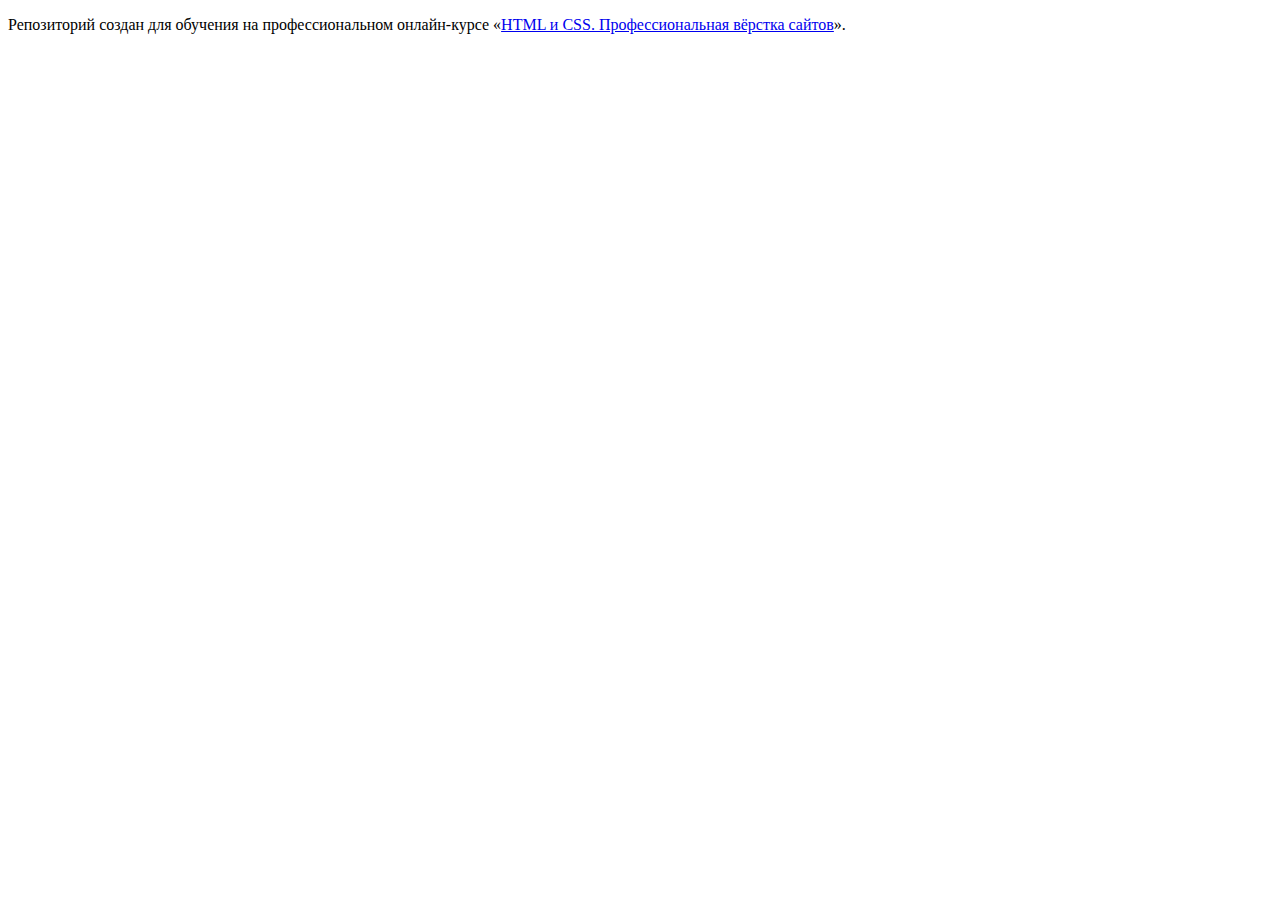
==== index.html @ fdcfd8f3 ":hatching_chick:" ====
<!DOCTYPE html>
<html lang="ru">
  <head>
    <meta charset="utf-8">
    <title>HTML Academy: Седона</title>
  </head>
  <body>

    <p>Репозиторий создан для обучения на профессиональном онлайн‑курсе «<a href="https://htmlacademy.ru/intensive/htmlcss">HTML и CSS. Профессиональная вёрстка сайтов</a>».</p>

  </body>
</html>
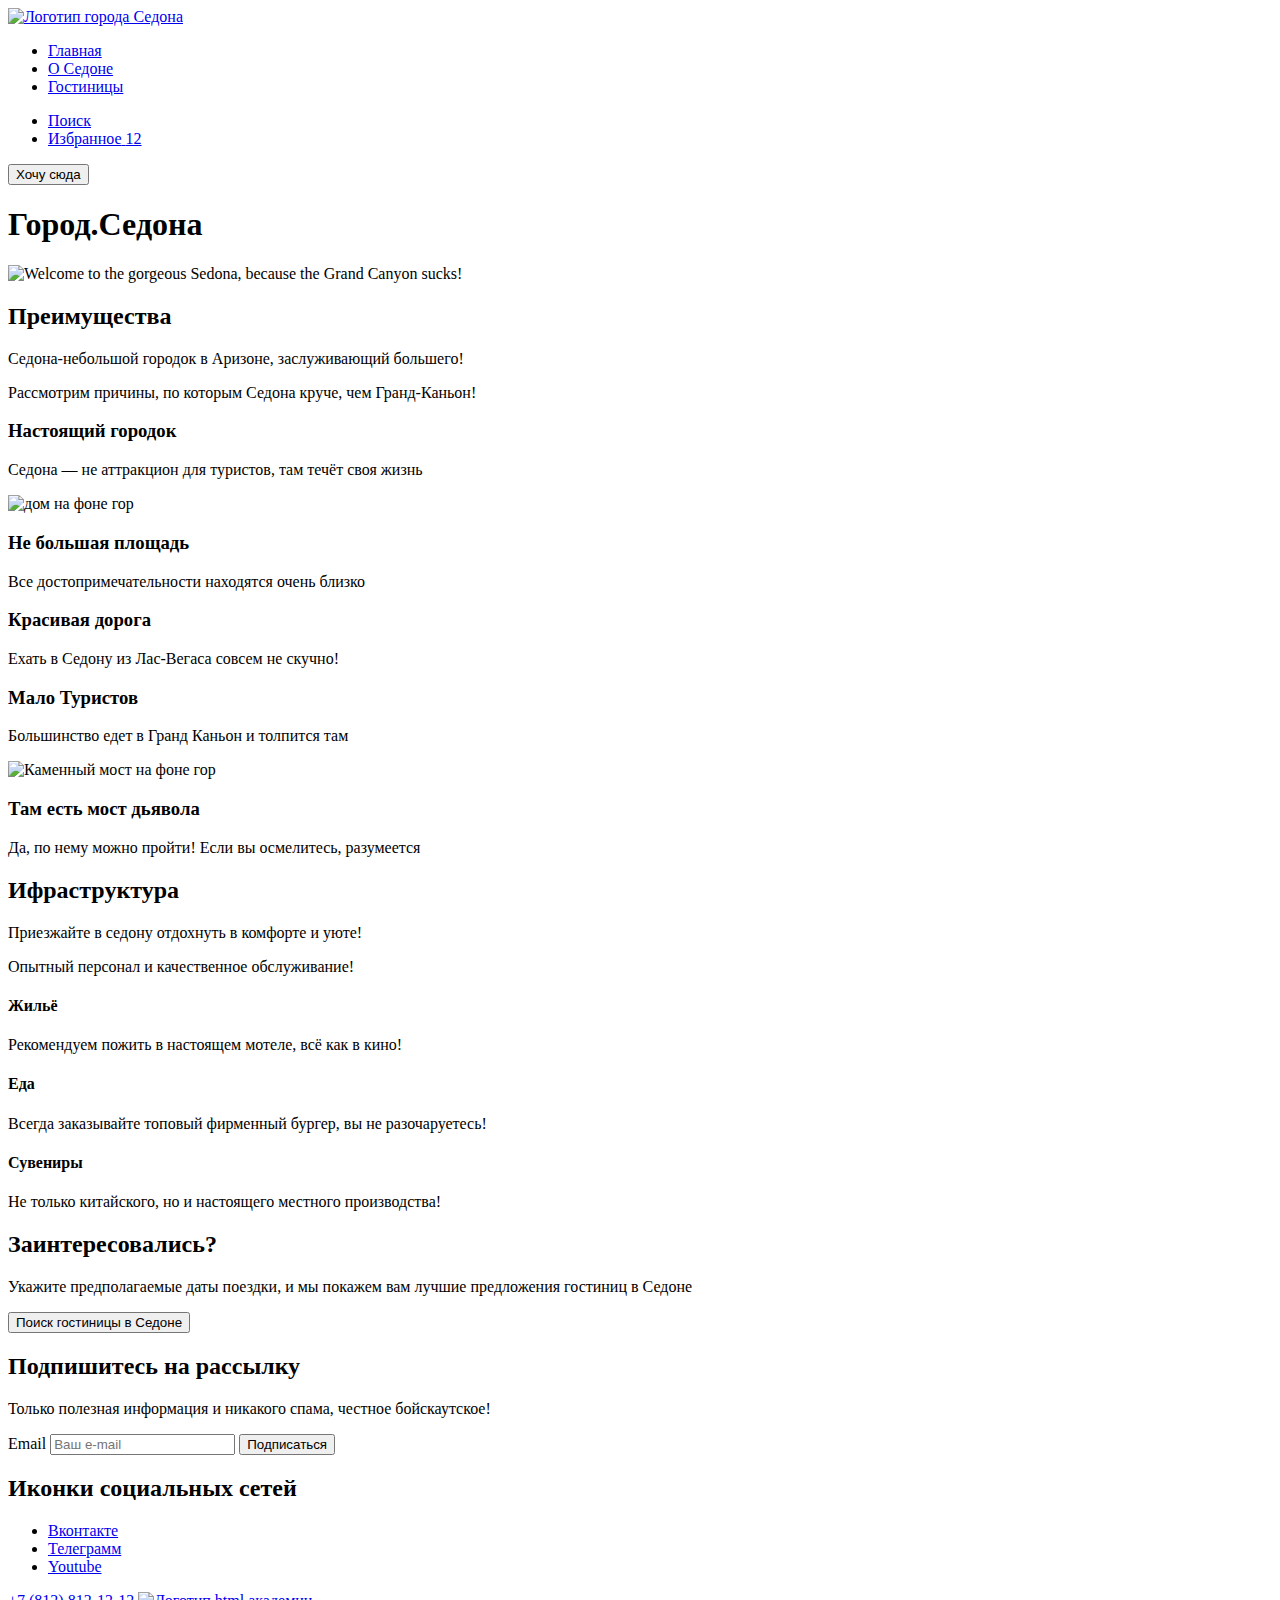
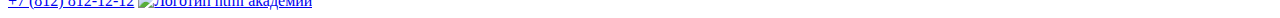
==== commit e76d5fe8: "Исправляет ошибки" ====
--- a/index.html
+++ b/index.html
@@ -1,12 +1,133 @@
 <!DOCTYPE html>
 <html lang="ru">
+
   <head>
     <meta charset="utf-8">
-    <title>HTML Academy: Седона</title>
+    <meta name="viewport" content="width=device-width, initial-scale=1.0">
+    <title>Седона. Городок в Аризоне</title>
   </head>
+
   <body>
-
-    <p>Репозиторий создан для обучения на профессиональном онлайн‑курсе «<a href="https://htmlacademy.ru/intensive/htmlcss">HTML и CSS. Профессиональная вёрстка сайтов</a>».</p>
-
+    <header class="page-header" data-test="header">
+      <nav class="navigation"></nav>
+      <a class="navigation-logo" href="#">
+        <img class="page-header-logo" src="images/logo.svg" width="140" height="70" alt="Логотип города Седона">
+      </a>
+      <ul class="navigation-list">
+        <li class="navigation-item">
+          <a class="navigation-link" href="#">Главная</a>
+        </li>
+        <li class="navigation-item">
+          <a class="navigation-link" href="#">О Седоне</a>
+        </li>
+        <li class="navigation-item">
+          <a class="navigation-link" href="catalog.html">Гостиницы</a>
+        </li>
+      </ul>
+      <ul class="navigation-list">
+        <li class="navigation-item">
+          <a class="navigation-link" href="#">
+            <span class="visually-hidden">Поиск</span></a>
+        </li>
+        <li class="navigation-item">
+          <a class="navigation-link" href="#">
+            <span class="visually-hidden">Избранное</span>
+            <span class="likes-number">12</span>
+          </a>
+        </li>
+      </ul>
+      </nav>
+      <button type="button" class="header-button" href="#">Хочу сюда</button>
+    </header>
+    <main class="main-index" data-test="main">
+      <section class="hero" data-test="hero">
+        <h1 class="visually-hidden">Город.Седона</h1>
+        <img class="main-img" src="images/welcome.svg" width="458" height="352"  alt="Welcome to the gorgeous Sedona, because the Grand Canyon sucks!">
+      </section>
+      <section class="advantages" data-test="advantages">
+        <h2 class="visually-hidden">Преимущества</h2>
+        <p>Седона-небольшой городок в Аризоне, заслуживающий большего!</p>
+        <p>Рассмотрим причины, по которым Седона круче, чем Гранд-Каньон!</p>
+        <article class="advantages-item advantages-item-wide">
+          <h3 class="advantages-title">Настоящий городок</h3>
+          <p class="advantages-description">Седона — не аттракцион для туристов, там течёт своя жизнь</p>
+          <img class="building picture" src="images/mountain-house.jpg" width="800" height="365" alt="дом на фоне гор">
+        </article>
+        <article class="advantages-item">
+          <h3 class="advantages-title">Не большая площадь</h3>
+          <p class="advantages-description">Все достопримечательности находятся очень близко</p>
+        </article>
+        <article class="advantages-item">
+          <h3 class="advantages-title">Красивая дорога</h3>
+          <p class="advantages-description">Ехать в Седону из Лас-Вегаса совсем не скучно!</p>
+        </article>
+        <article class="advantages-item">
+          <h3 class="advantages-title">Мало Туристов</h3>
+          <p class="advantages-description">Большинство едет в Гранд Каньон и толпится там</p>
+        </article>
+        <article class="advantages-item advantages-item-wide">
+          <img class="advantages-img" src="images/devil-bridge.jpg" width="800" height="385" alt="Каменный мост на фоне гор">
+          <h3 class="advantages-title">Там есть мост дьявола</h3>
+          <p class="advantages-description">Да, по нему можно пройти! Если вы осмелитесь, разумеется</p>
+        </article>
+      </section>
+      <section class="service">
+        <h2 class="visually-hidden">Ифраструктура</h2>
+        <p class="service-lead">Приезжайте в седону отдохнуть в комфорте и уюте!</p>
+        <p>Опытный персонал и качественное обслуживание!</p>
+        <article class="service-item">
+          <h4 class="service-title">Жильё</h4>
+          <p class="service-description">Рекомендуем пожить в настоящем мотеле, всё как в кино!</p>
+        </article>
+        <article class="service-item">
+          <h4 class="service-title">Еда</h4>
+          <p class="service-description">Всегда заказывайте топовый фирменный бургер, вы не разочаруетесь!</p>
+        </article>
+        <article class="service-item">
+          <h4 class="service-title">Сувениры</h4>
+          <p class="service-description">Не только китайского, но и настоящего местного производства!</p>
+        </article>
+      </section>
+      <section class="search" data-test="search">
+        <h2 class="search-title">Заинтересовались?</h2>
+        <p class="search-description">Укажите предполагаемые даты поездки, и мы покажем вам лучшие предложения гостиниц
+          в Седоне</p>
+        <button class="search-button" href="#">Поиск гостиницы в Седоне</button>
+      </section>
+      <section class="subscription" data-test="subscription">
+        <h2 class="subscription-title">Подпишитесь на рассылку</h2>
+        <p class="subscription-description">Только полезная информация и никакого спама, честное бойскаутское!</p>
+        <form class="newsletter-form" action="https://echo.htmlacademy.ru/" method="post">
+          <label class="visually-hidden" for="newsletter-email">Email</label>
+          <input class="field" placeholder="Ваш e-mail" type="email" name="newsletter-email" id="newsletter-email"
+            required>
+          <button class="button newsletter-button" type="submit">Подписаться</button>
+        </form>
+      </section>
+    </main>
+    <footer class="page-footer" data-test="footer">
+        <h2 class="visually-hidden">Иконки социальных сетей</h2>
+        <ul class=" footer-social-list">
+          <li class="footer-social-item">
+            <a class="button" href="https://vk.com/htmlacademy">
+              <span class="visually-hidden">Вконтакте</span>
+            </a>
+          </li>
+          <li class="footer-social-item">
+            <a class="button" href="https://t.me/htmlacademy">
+              <span class="visually-hidden">Телеграмм</span>
+            </a>
+          </li>
+          <li class="footer-social-item">
+            <a class="button" href="https://www.youtube.com/user/htmlacademyru">
+              <span class="visually-hidden">Youtube</span>
+            </a>
+          </li>
+        </ul>
+        <a class="phone" href="tel:+78128121212">+7 (812) 812-12-12</a>
+        <a class="footer-logo-link" href=" https://htmlacademy.ru/">
+          <img class="footer-logo-htmlacademy" src="images/html-academy-logo.svg" width="115" height="33" alt="Логотип html академии">
+        </a>
+    </footer>
   </body>
 </html>
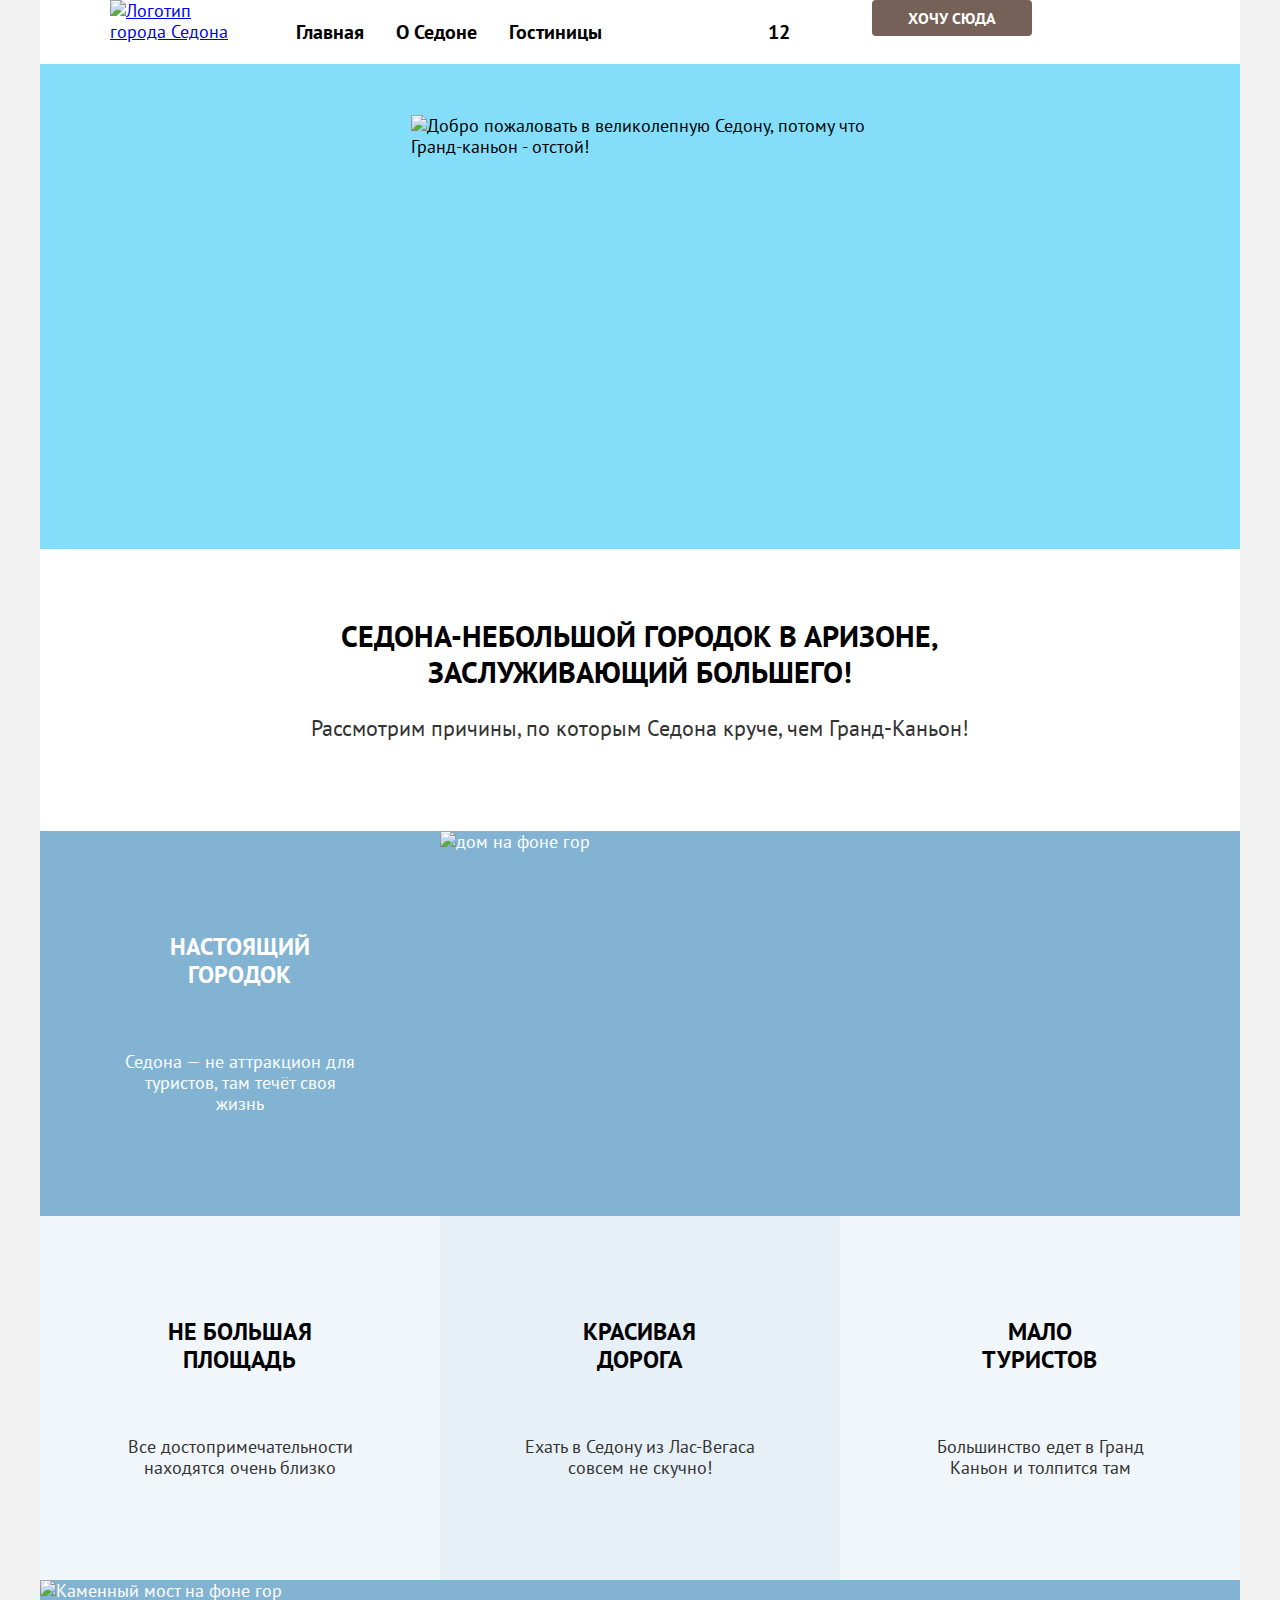
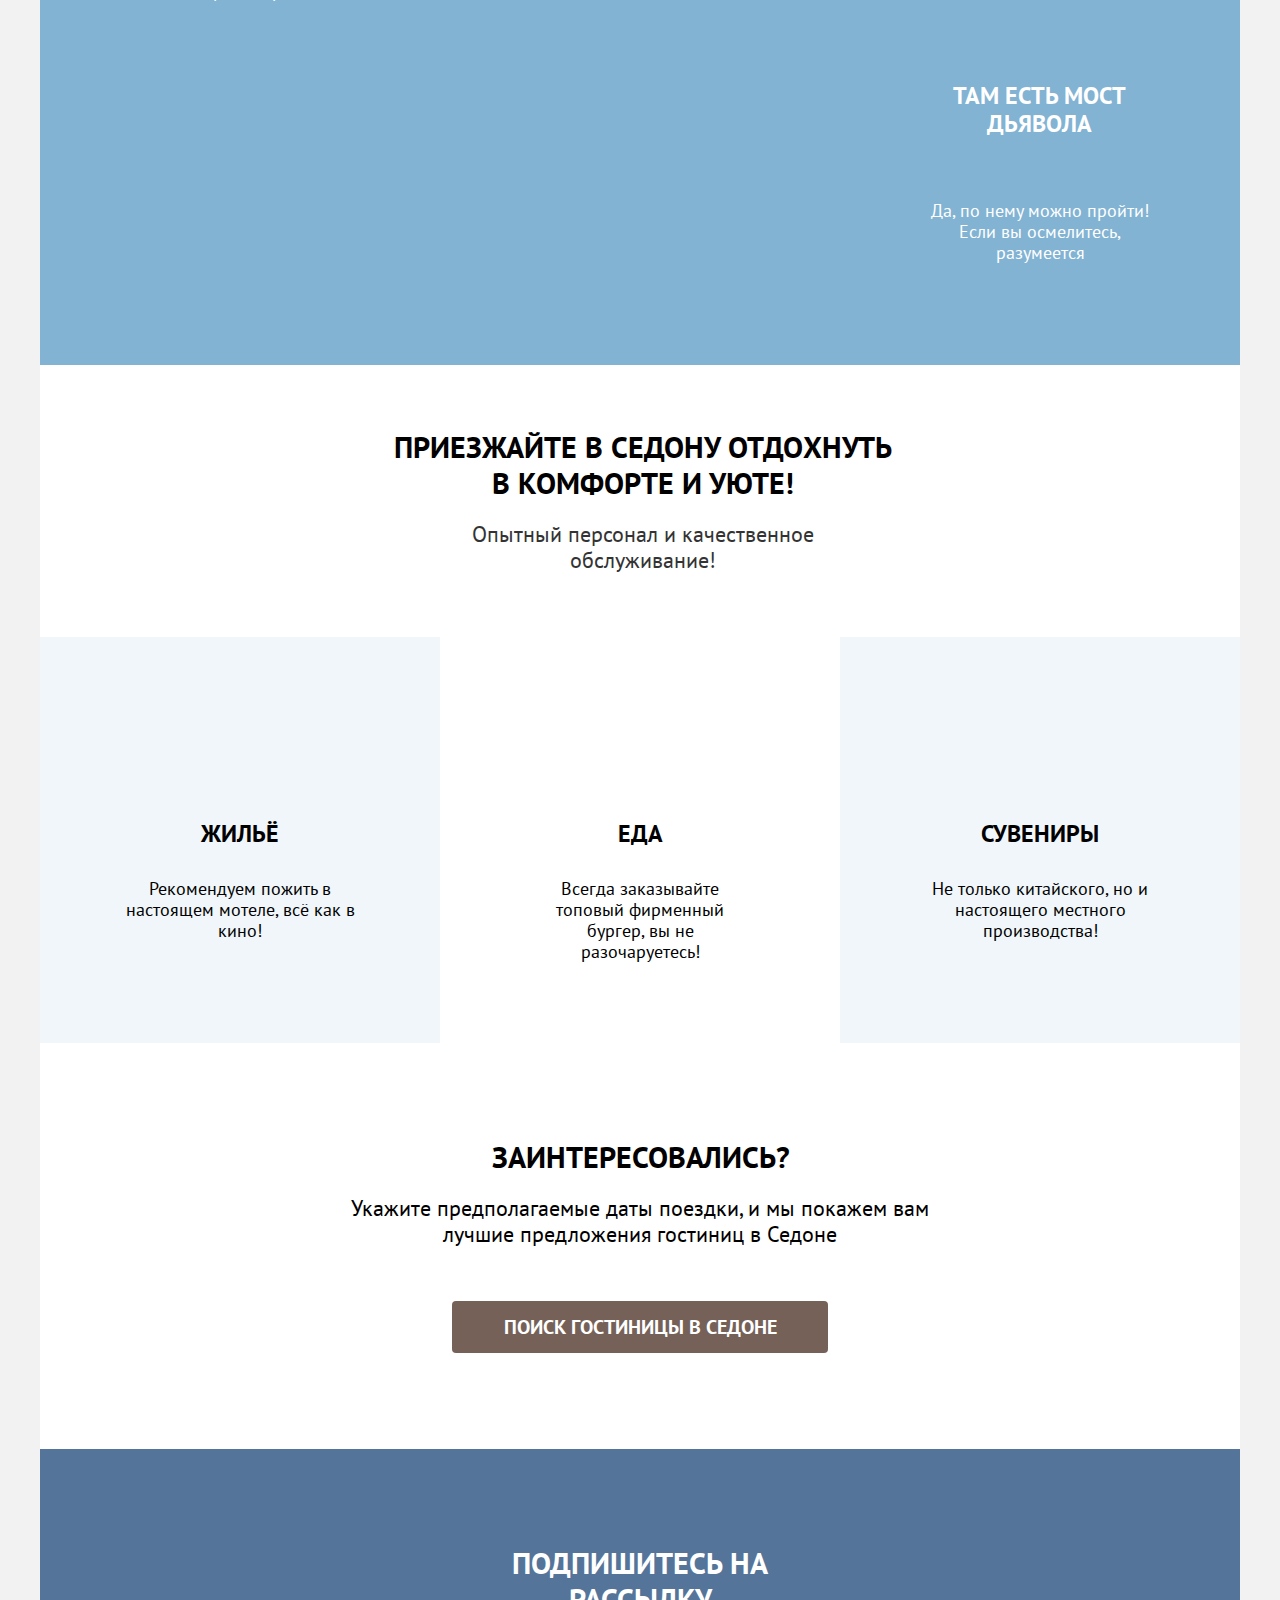
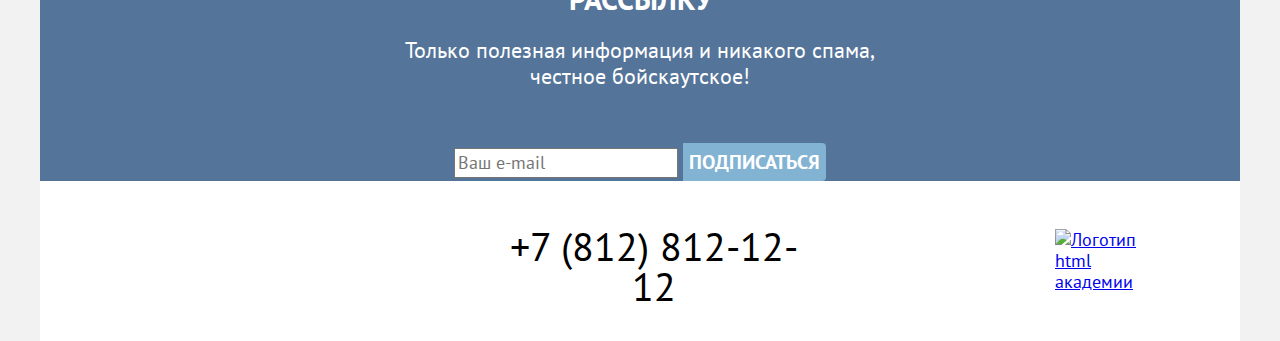
==== commit 4cddc789: "Добавляет микросетки на флексах" ====
--- a/index.html
+++ b/index.html
@@ -5,129 +5,145 @@
     <meta charset="utf-8">
     <meta name="viewport" content="width=device-width, initial-scale=1.0">
     <title>Седона. Городок в Аризоне</title>
+    <link rel="stylesheet" href="styles/styles.css">
   </head>
 
   <body>
     <header class="page-header" data-test="header">
-      <nav class="navigation"></nav>
-      <a class="navigation-logo" href="#">
-        <img class="page-header-logo" src="images/logo.svg" width="140" height="70" alt="Логотип города Седона">
-      </a>
-      <ul class="navigation-list">
-        <li class="navigation-item">
-          <a class="navigation-link" href="#">Главная</a>
-        </li>
-        <li class="navigation-item">
-          <a class="navigation-link" href="#">О Седоне</a>
-        </li>
-        <li class="navigation-item">
-          <a class="navigation-link" href="catalog.html">Гостиницы</a>
-        </li>
-      </ul>
-      <ul class="navigation-list">
-        <li class="navigation-item">
-          <a class="navigation-link" href="#">
-            <span class="visually-hidden">Поиск</span></a>
-        </li>
-        <li class="navigation-item">
-          <a class="navigation-link" href="#">
-            <span class="visually-hidden">Избранное</span>
-            <span class="likes-number">12</span>
-          </a>
-        </li>
-      </ul>
+      <nav class="navigation">
+        <a class="navigation-logo" href="#">
+          <img class="page-header-logo" src="images/logo.svg" width="140" height="70" alt="Логотип города Седона">
+        </a>
+        <ul class="navigation-list">
+          <li class="navigation-item">
+            <a class="navigation-link" href="#">Главная</a>
+          </li>
+          <li class="navigation-item">
+            <a class="navigation-link" href="#">О Седоне</a>
+          </li>
+          <li class="navigation-item">
+            <a class="navigation-link" href="catalog.html">Гостиницы</a>
+          </li>
+        </ul>
+        <ul class="navigation-list navigation-user">
+          <li class="navigation-item">
+            <a class="navigation-link" href="#">
+              <span class="visually-hidden">Поиск</span>
+            </a>
+          </li>
+          <li class="navigation-item">
+            <a class="navigation-link" href="#">
+              <span class="visually-hidden">Избранное</span>
+              <span class="likes-number">12</span>
+            </a>
+          </li>
+        </ul>
       </nav>
-      <button type="button" class="header-button" href="#">Хочу сюда</button>
+      <button type="button" class="button header-button">Хочу сюда</button>
     </header>
-    <main class="main-index" data-test="main">
+    <main class="main-index main-container" data-test="main">
       <section class="hero" data-test="hero">
-        <h1 class="visually-hidden">Город.Седона</h1>
-        <img class="main-img" src="images/welcome.svg" width="458" height="352"  alt="Welcome to the gorgeous Sedona, because the Grand Canyon sucks!">
+        <h1 class="visually-hidden">Город Седона</h1>
+        <img class="main-img" src="images/welcome.svg" width="458" height="352"
+          alt="Добро пожаловать в великолепную Седону, потому что Гранд-каньон - отстой!">
       </section>
       <section class="advantages" data-test="advantages">
         <h2 class="visually-hidden">Преимущества</h2>
-        <p>Седона-небольшой городок в Аризоне, заслуживающий большего!</p>
-        <p>Рассмотрим причины, по которым Седона круче, чем Гранд-Каньон!</p>
-        <article class="advantages-item advantages-item-wide">
-          <h3 class="advantages-title">Настоящий городок</h3>
-          <p class="advantages-description">Седона — не аттракцион для туристов, там течёт своя жизнь</p>
+        <p class="advantages-lead">Седона-небольшой городок в Аризоне, заслуживающий большего!</p>
+        <p class="advantages-lead-text">Рассмотрим причины, по которым Седона круче, чем Гранд-Каньон!</p>
+
+        <article class="advantages-item-wide">
+          <div class="advantages-item-wrapper">
+            <h3 class="advantages-title">Настоящий городок</h3>
+            <p class="advantages-description">Седона — не аттракцион для туристов, там течёт своя жизнь</p>
+          </div>
           <img class="building picture" src="images/mountain-house.jpg" width="800" height="365" alt="дом на фоне гор">
         </article>
-        <article class="advantages-item">
-          <h3 class="advantages-title">Не большая площадь</h3>
-          <p class="advantages-description">Все достопримечательности находятся очень близко</p>
-        </article>
-        <article class="advantages-item">
-          <h3 class="advantages-title">Красивая дорога</h3>
-          <p class="advantages-description">Ехать в Седону из Лас-Вегаса совсем не скучно!</p>
-        </article>
-        <article class="advantages-item">
-          <h3 class="advantages-title">Мало Туристов</h3>
-          <p class="advantages-description">Большинство едет в Гранд Каньон и толпится там</p>
-        </article>
-        <article class="advantages-item advantages-item-wide">
-          <img class="advantages-img" src="images/devil-bridge.jpg" width="800" height="385" alt="Каменный мост на фоне гор">
-          <h3 class="advantages-title">Там есть мост дьявола</h3>
-          <p class="advantages-description">Да, по нему можно пройти! Если вы осмелитесь, разумеется</p>
-        </article>
+        <div class="advantages-wrapper">
+          <article class="advantages-item">
+            <h3 class="advantages-title">Не большая площадь</h3>
+            <p class="advantages-description">Все достопримечательности находятся очень близко</p>
+          </article>
+          <article class="advantages-item darker">
+            <h3 class="advantages-title ">Красивая дорога</h3>
+            <p class="advantages-description">Ехать в Седону из Лас-Вегаса совсем не скучно!</p>
+          </article>
+          <article class="advantages-item">
+            <h3 class="advantages-title">Мало Туристов</h3>
+            <p class="advantages-description">Большинство едет в Гранд Каньон и толпится там</p>
+          </article>
+          <article class="advantages-item-wide">
+            <img class="advantages-img" src="images/devil-bridge.jpg" width="800" height="385"
+              alt="Каменный мост на фоне гор">
+            <div class="advantages-item-wrapper">
+              <h3 class="advantages-title">Там есть мост дьявола</h3>
+              <p class="advantages-description">Да, по нему можно пройти! Если вы осмелитесь, разумеется</p>
+            </div>
+          </article>
+        </div>
       </section>
+
       <section class="service">
         <h2 class="visually-hidden">Ифраструктура</h2>
         <p class="service-lead">Приезжайте в седону отдохнуть в комфорте и уюте!</p>
-        <p>Опытный персонал и качественное обслуживание!</p>
-        <article class="service-item">
-          <h4 class="service-title">Жильё</h4>
-          <p class="service-description">Рекомендуем пожить в настоящем мотеле, всё как в кино!</p>
-        </article>
-        <article class="service-item">
-          <h4 class="service-title">Еда</h4>
-          <p class="service-description">Всегда заказывайте топовый фирменный бургер, вы не разочаруетесь!</p>
-        </article>
-        <article class="service-item">
-          <h4 class="service-title">Сувениры</h4>
-          <p class="service-description">Не только китайского, но и настоящего местного производства!</p>
-        </article>
+        <p class="service-lead-text">Опытный персонал и качественное обслуживание!</p>
+        <div class="service-wrapper">
+          <article class="service-item">
+            <h4 class="service-title">Жильё</h4>
+            <p class="service-description">Рекомендуем пожить в настоящем мотеле, всё как в кино!</p>
+          </article>
+          <article class="service-item light">
+            <h4 class="service-title">Еда</h4>
+            <p class="service-description">Всегда заказывайте топовый фирменный бургер, вы не разочаруетесь!</p>
+          </article>
+          <article class="service-item">
+            <h4 class="service-title">Сувениры</h4>
+            <p class="service-description">Не только китайского, но и настоящего местного производства!</p>
+          </article>
+        </div>
       </section>
       <section class="search" data-test="search">
         <h2 class="search-title">Заинтересовались?</h2>
         <p class="search-description">Укажите предполагаемые даты поездки, и мы покажем вам лучшие предложения гостиниц
           в Седоне</p>
-        <button class="search-button" href="#">Поиск гостиницы в Седоне</button>
+        <button type="button" class="button search-button">Поиск гостиницы в Седоне</button>
       </section>
-      <section class="subscription" data-test="subscription">
+      <section class="subscription subscription-special" data-test="subscription">
         <h2 class="subscription-title">Подпишитесь на рассылку</h2>
         <p class="subscription-description">Только полезная информация и никакого спама, честное бойскаутское!</p>
         <form class="newsletter-form" action="https://echo.htmlacademy.ru/" method="post">
           <label class="visually-hidden" for="newsletter-email">Email</label>
-          <input class="field" placeholder="Ваш e-mail" type="email" name="newsletter-email" id="newsletter-email"
-            required>
+          <input class="newsletter-form-field" placeholder="Ваш e-mail" type="email" name="newsletter-email"
+            id="newsletter-email" required>
           <button class="button newsletter-button" type="submit">Подписаться</button>
         </form>
       </section>
     </main>
     <footer class="page-footer" data-test="footer">
-        <h2 class="visually-hidden">Иконки социальных сетей</h2>
-        <ul class=" footer-social-list">
-          <li class="footer-social-item">
-            <a class="button" href="https://vk.com/htmlacademy">
-              <span class="visually-hidden">Вконтакте</span>
-            </a>
-          </li>
-          <li class="footer-social-item">
-            <a class="button" href="https://t.me/htmlacademy">
-              <span class="visually-hidden">Телеграмм</span>
-            </a>
-          </li>
-          <li class="footer-social-item">
-            <a class="button" href="https://www.youtube.com/user/htmlacademyru">
-              <span class="visually-hidden">Youtube</span>
-            </a>
-          </li>
-        </ul>
-        <a class="phone" href="tel:+78128121212">+7 (812) 812-12-12</a>
-        <a class="footer-logo-link" href=" https://htmlacademy.ru/">
-          <img class="footer-logo-htmlacademy" src="images/html-academy-logo.svg" width="115" height="33" alt="Логотип html академии">
-        </a>
+      <h2 class="visually-hidden">Иконки социальных сетей</h2>
+      <ul class=" footer-social-list">
+        <li class="footer-social-item">
+          <a class="footer-social-link" href="https://vk.com/htmlacademy">
+            <span class="visually-hidden">Вконтакте</span>
+          </a>
+        </li>
+        <li class="footer-social-item">
+          <a class="footer-social-link" href="https://t.me/htmlacademy">
+            <span class="visually-hidden">Телеграмм</span>
+          </a>
+        </li>
+        <li class="footer-social-item">
+          <a class="footer-social-link" href="https://www.youtube.com/user/htmlacademyru">
+            <span class="visually-hidden">Youtube</span>
+          </a>
+        </li>
+      </ul>
+      <a class="phone" href="tel:+78128121212">+7 (812) 812-12-12</a>
+      <a class="footer-logo-link" href=" https://htmlacademy.ru/">
+        <img class="footer-logo-htmlacademy" src="images/html-academy-logo.svg" width="115" height="33"
+          alt="Логотип html академии">
+      </a>
     </footer>
   </body>
+
 </html>
--- a/styles/styles.css
+++ b/styles/styles.css
@@ -0,0 +1,564 @@
+@font-face {
+  font-family: "PT Sans";
+  font-style: normal;
+  font-weight: 400;
+  src: url("../fonts/ptsans-400.woff2") format("woff2");
+  font-display: swap;
+}
+
+@font-face {
+  font-family: "PT Sans";
+  font-style: normal;
+  font-weight: 700;
+  src: url("../fonts/ptsans-700.woff2") format("woff2");
+  font-display: swap;
+}
+
+html {
+  height: 100%;
+  background-color: #f2f2f2;
+}
+
+body {
+  margin: 0 auto;
+  width: 1200px;
+  display: flex;
+  flex-direction: column;
+  min-height: 100%;
+  font-family: "PT Sans", sans-serif;
+  font-size: 18px;
+  font-weight: 400;
+  line-height: 21px;
+  color: #000000;
+  background-color: #ffffff;
+}
+
+.visually-hidden {
+  position: absolute;
+  width: 1px;
+  height: 1px;
+  margin: -1px;
+  padding: 0;
+  border: 0;
+  clip: rect(0 0 0 0);
+  overflow: hidden;
+}
+
+.button {
+  font-family: inherit;
+  font-weight: 700;
+  font-size: 16px;
+  line-height: 20px;
+  text-transform: uppercase;
+  text-align: center;
+  color: #ffffff;
+  border-radius: 4px;
+  border: 0;
+}
+
+.search-button {
+  margin-bottom: 96px;
+  font-size: 20px;
+  line-height: 36px;
+  background-color: #756157;
+  border-radius: 4px;
+  width: 376px;
+  height: 52px;
+}
+
+.newsletter-button {
+  font-size: 20px;
+  line-height: 36px;
+  background-color: #82b3d3;
+  border-radius: 0 4px 4px 0;
+}
+
+.button-submit {
+  background-color: #82b3d3;
+}
+
+.button-reset {
+  background-color: transparent;
+}
+
+.product-card-button-favorite {
+  background-color: #82b3d3;
+  padding: 8px 50px;
+}
+
+.page-header {
+  display: flex;
+  width: 1060px;
+  margin: 0 auto;
+}
+
+.navigation {
+  display: flex;
+}
+
+.navigation-logo {
+  width: 140px;
+  margin-right: 30px;
+}
+
+.navigation-link {
+  display: block;
+  padding: 20px 16px;
+  font-size: 20px;
+  line-height: 24px;
+  font-weight: 700;
+  color: #000000;
+  background-color: #ffffff;
+  text-align: center;
+  text-decoration: none;
+}
+
+.navigation-list {
+  display: flex;
+  flex-wrap: wrap;
+  width: 440px;
+  margin: 0;
+  padding: 0;
+  list-style-type: none;
+}
+
+.navigation-user {
+  max-width: 132px;
+  margin-left: auto;
+  margin-right: 20px;
+}
+
+.navigation-user .navigation-user-link {
+  min-width: 44px;
+  min-height: 64px;
+}
+
+.header-button {
+
+  width: 160px;
+  height: 36px;
+  padding: 8px 34px;
+  background-color: #756157;
+}
+
+.main-container {
+  flex-grow: 1;
+
+}
+
+.hero {
+  padding-top: 51px;
+  margin-bottom: 69px;
+  background-color: #84defa;
+  background-image: url("../images/hero-image.jpg");
+  background-repeat: no-repeat;
+  background-size: 100% auto, cover;
+}
+
+.main-img {
+  display: block;
+  margin: 0 auto;
+
+  padding-bottom: 82px;
+}
+
+.advantages {
+  display: flex;
+  flex-direction: column;
+}
+
+.advantages-lead {
+  width: 620px;
+  margin: 0 auto;
+  margin-bottom: 25px;
+  font-size: 30px;
+  line-height: 36px;
+  font-weight: 700;
+  text-transform: uppercase;
+  text-align: center;
+}
+
+.advantages-lead-text {
+  margin: 0 auto;
+  margin-bottom: 90px;
+  font-size: 22px;
+  line-height: 26px;
+  text-align: center;
+  color: #333333;
+}
+
+.advantages-item-wide {
+  display: flex;
+
+  color: #ffffff;
+  background-color: #82b3d3;
+}
+
+.advantages-item-wide p {
+  color: #ffffff;
+}
+
+.advantages-title {
+  width: 175px;
+  padding: 0;
+  margin: 102px 112px 62px;
+  font-weight: 700;
+  font-size: 24px;
+  line-height: 28px;
+  text-transform: uppercase;
+  text-align: center;
+}
+
+.advantages-description {
+  width: 230px;
+  padding: 0;
+  margin: 0 85px 102px;
+  text-align: center;
+  color: #333333;
+}
+
+.advantages-wrapper {
+  display: flex;
+  flex-wrap: wrap;
+}
+
+.advantages-item {
+  width: 400px;
+
+  background-color: rgba(130, 179, 211, 0.122);
+  text-align: center;
+}
+
+.darker {
+  background-color: rgba(130, 179, 211, 0.2);
+}
+
+.service-lead {
+  width: 505px;
+  padding: 0;
+  margin: 64px 350px 20px;
+  font-weight: 700;
+  font-size: 30px;
+  line-height: 36px;
+  text-transform: uppercase;
+  text-align: center;
+}
+
+.service-lead-text {
+  width: 490px;
+  padding: 0;
+  margin: 0 358px 64px;
+  font-weight: 400;
+  font-size: 22px;
+  line-height: 26px;
+  text-align: center;
+  color: #333333;
+}
+
+.service-wrapper {
+  display: flex;
+}
+
+.service-item {
+  width: 400px;
+  background-color: rgba(131, 179, 211, 0.122);
+  text-align: center;
+}
+
+.light {
+  background-color: #ffffff;
+}
+
+.service-title {
+  width: 230px;
+  padding: 0;
+  margin: 183px 85px 30px;
+  font-weight: 700;
+  font-size: 24px;
+  line-height: 28px;
+  text-transform: uppercase;
+}
+
+.service-description {
+  width: 230px;
+  padding: 0;
+  margin: 0 85px 81px;
+  font-weight: 400;
+}
+
+.search {
+  text-align: center;
+}
+
+.search-title {
+  width: 297px;
+  padding: 0;
+  margin: 96px 452px 20px;
+  font-weight: 700;
+  font-size: 30px;
+  line-height: 36px;
+  text-transform: uppercase;
+}
+
+.search-description {
+  width: 592px;
+  padding: 0;
+  margin: 0 304px 54px;
+  font-weight: 400;
+  font-size: 22px;
+  line-height: 26px;
+}
+
+.subscription {
+  color: #ffffff;
+  text-align: center;
+}
+
+.subscription-special {
+  background-color: #547499;
+  background-image: url("../images/subscribe.jpg");
+  background-repeat: no-repeat;
+  background-size: cover;
+}
+
+.subscription-title {
+  width: 404px;
+  margin: 0;
+  padding: 96px 398px 20px;
+  font-weight: 700;
+  font-size: 30px;
+  line-height: 36px;
+  text-transform: uppercase;
+}
+
+.subscription-description {
+  width: 475px;
+  padding: 0;
+  margin: 0 362px 54px;
+  font-weight: 400;
+  font-size: 22px;
+  line-height: 26px;
+}
+
+.subscription-title-catalog {
+  color: #000000;
+}
+
+.subscription-description-catalog {
+  color: #333333;
+}
+
+.newsletter-form-field {
+  font-family: inherit;
+  font-size: 18px;
+  line-height: 24px;
+  font-weight: 400;
+  color: #000000;
+}
+
+.page-footer {
+  display: flex;
+  width: 1060px;
+  margin: 0 auto;
+}
+
+.footer-social-list {
+  display: flex;
+  flex-wrap: wrap;
+  list-style-type: none;
+  margin: 0;
+  padding: 0;
+  width: 142px;
+  margin-right: 236px;
+  margin-top: 45px;
+  margin-bottom: 35px;
+}
+
+.footer-social-item {
+  width: 46px;
+  height: 40px;
+}
+
+.phone {
+  width: 331px;
+  margin-top: 45px;
+  margin-bottom: 35px;
+  font-weight: 400;
+  font-size: 40px;
+  line-height: 40px;
+  color: #000000;
+  text-transform: uppercase;
+  text-align: center;
+  text-decoration: none;
+}
+
+.footer-logo-link {
+  width: 115px;
+  margin-top: 48px;
+  margin-bottom: 38px;
+  margin-left: auto;
+}
+
+.filters {
+  background-color: #2d4a6b;
+  background: url("../images/catalog/filter.jpg");
+  background-repeat: no-repeat;
+  background-size: cover;
+  color: #ffffff;
+}
+
+.inner-header-title {
+  width: 494px;
+  margin: 0;
+  padding: 0;
+  padding-top: 35px;
+  padding-bottom: 8px;
+  font-weight: 700;
+  font-size: 60px;
+  line-height: 78px;
+}
+
+.breadcrumbs {
+  display: flex;
+  flex-wrap: wrap;
+  list-style-type: none;
+  margin: 0;
+  padding: 0;
+}
+
+.breadcrumbs-link-icon {
+  width: 13px;
+  height: 15px;
+}
+
+.breadcrumbs-link {
+  margin-right: 28px;
+}
+
+.catalog-filters {
+  display: flex;
+}
+
+.breadcrumbs-link-text {
+  font-weight: 400;
+  font-size: 16px;
+  line-height: 21px;
+  color: #ffffff;
+  text-decoration: none;
+}
+
+.sorting-container {
+  display: flex;
+}
+
+.view-buttons {
+  display: flex;
+  list-style-type: none;
+  margin: 0;
+  padding: 0;
+}
+
+.view-button-item {
+  margin-right: 8px;
+}
+
+.view-button-item:last-child {
+  margin-right: 0;
+}
+
+.view-buttons a {
+  display: block;
+  width: 48px;
+  height: 48px;
+}
+
+.catalog-filters-title {
+  font-weight: 700;
+  font-size: 20px;
+  line-height: 24px;
+  text-transform: capitalize;
+}
+
+.control-input {
+  font-weight: 400;
+  line-height: 23px;
+}
+
+.catalog-filters-list {
+  list-style-type: none;
+}
+
+.catalog-products-title {
+  font-weight: 700;
+  font-size: 30px;
+  line-height: 36px;
+  text-transform: uppercase;
+}
+
+.select-control {
+  font-family: inherit;
+  font-weight: 400;
+  font-size: 18px;
+  line-height: 21px;
+  color: #333333;
+  background-color: #ffffff;
+}
+
+.product-card-title {
+  font-weight: 700;
+  font-size: 24px;
+  line-height: 28px;
+  color: #000000;
+}
+
+.product-card-link {
+  text-decoration: none;
+}
+
+.product-card-button {
+  font-weight: 700;
+  font-size: 16px;
+  line-height: 20px;
+  text-transform: uppercase;
+  text-align: center;
+  text-decoration: none;
+  color: #ffffff;
+  background-color: #756157;
+  border: none;
+  border-radius: 4px;
+  padding: 8px 50px;
+  width: 140px;
+  height: 36px;
+}
+
+.pagination {
+  display: flex;
+  flex-wrap: wrap;
+  margin: 0;
+  padding: 0;
+  list-style-type: none;
+}
+
+.pagination-item:not(:last-child) {
+  margin-right: 8px;
+}
+
+.pagination-link {
+  display: block;
+  box-sizing: border-box;
+  width: 60px;
+  height: 60px;
+  font-weight: 700;
+  font-size: 20px;
+  line-height: 36px;
+  text-align: center;
+  text-decoration: none;
+  color: #ffffff;
+  background-color: #82b3d3;
+  border-radius: 4px;
+}
+
+.current {
+  color: #000000;
+  background-color: #f2f2f2;
+}
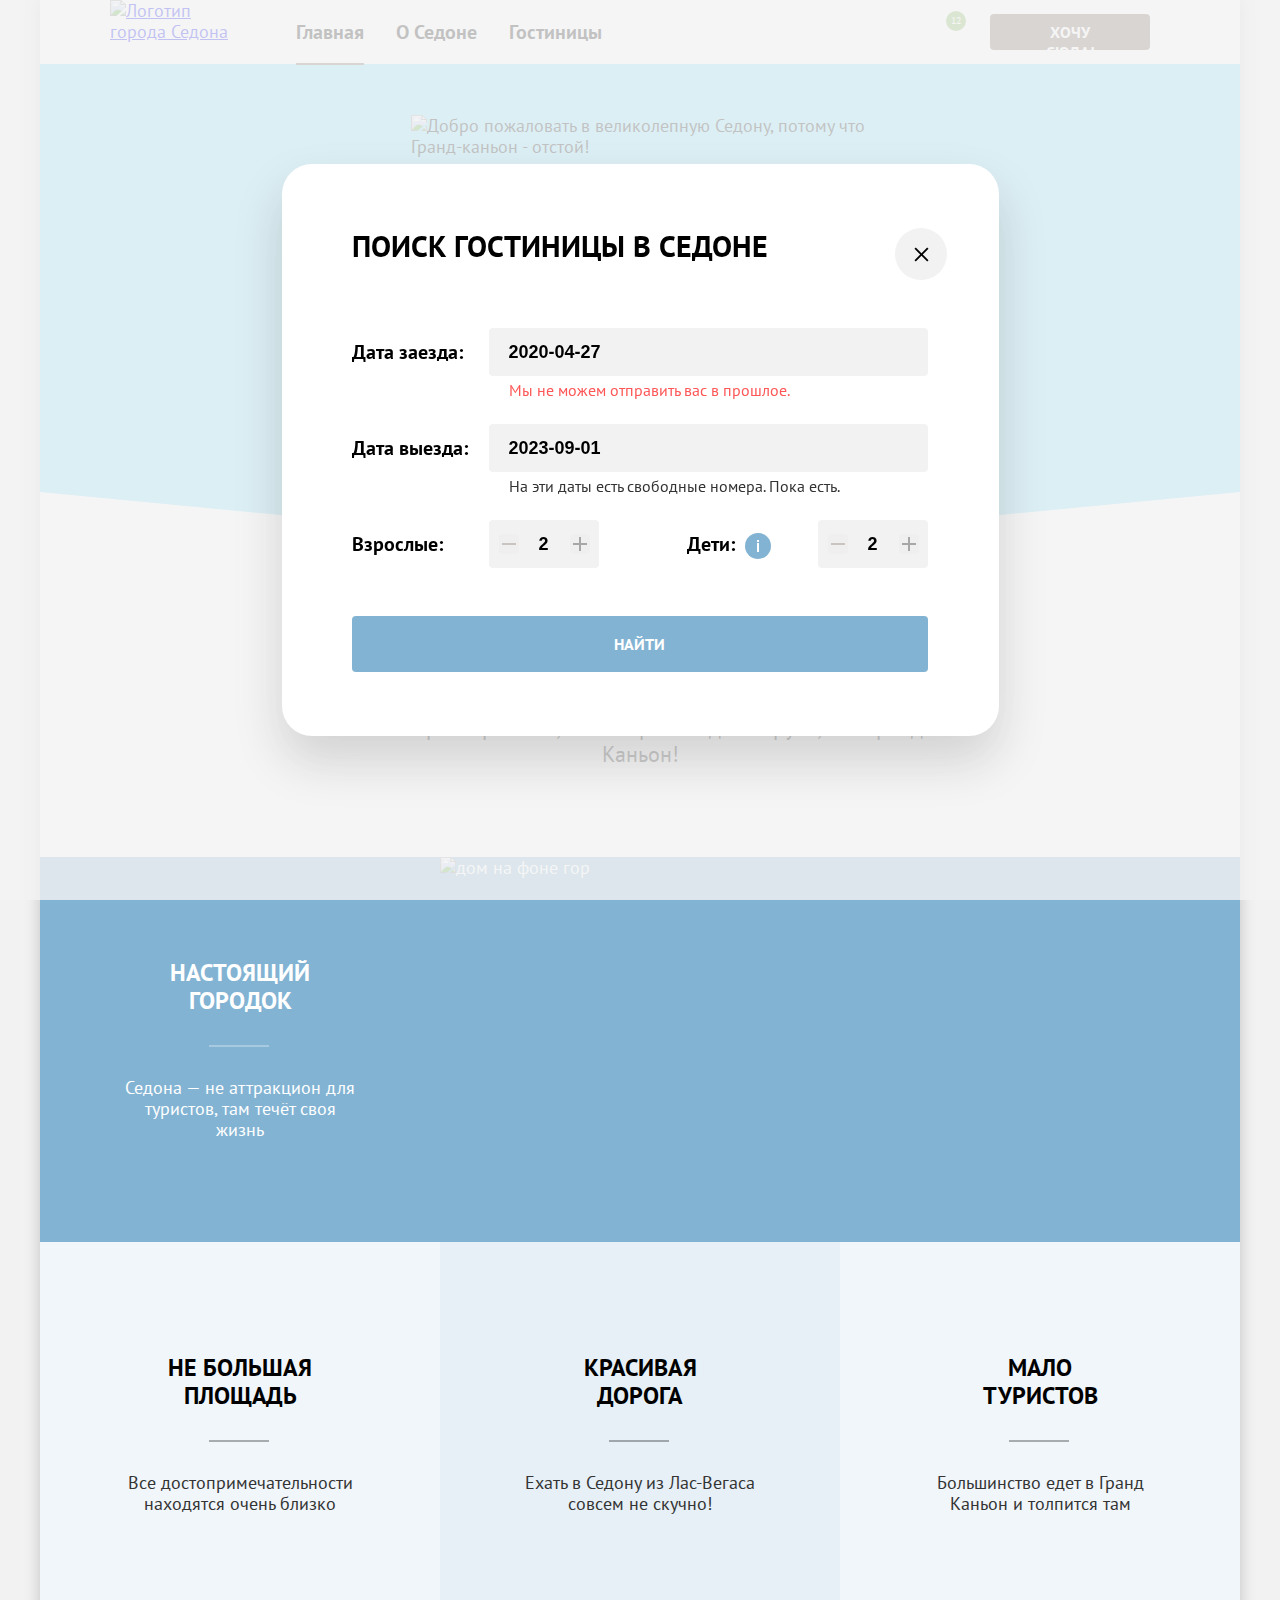
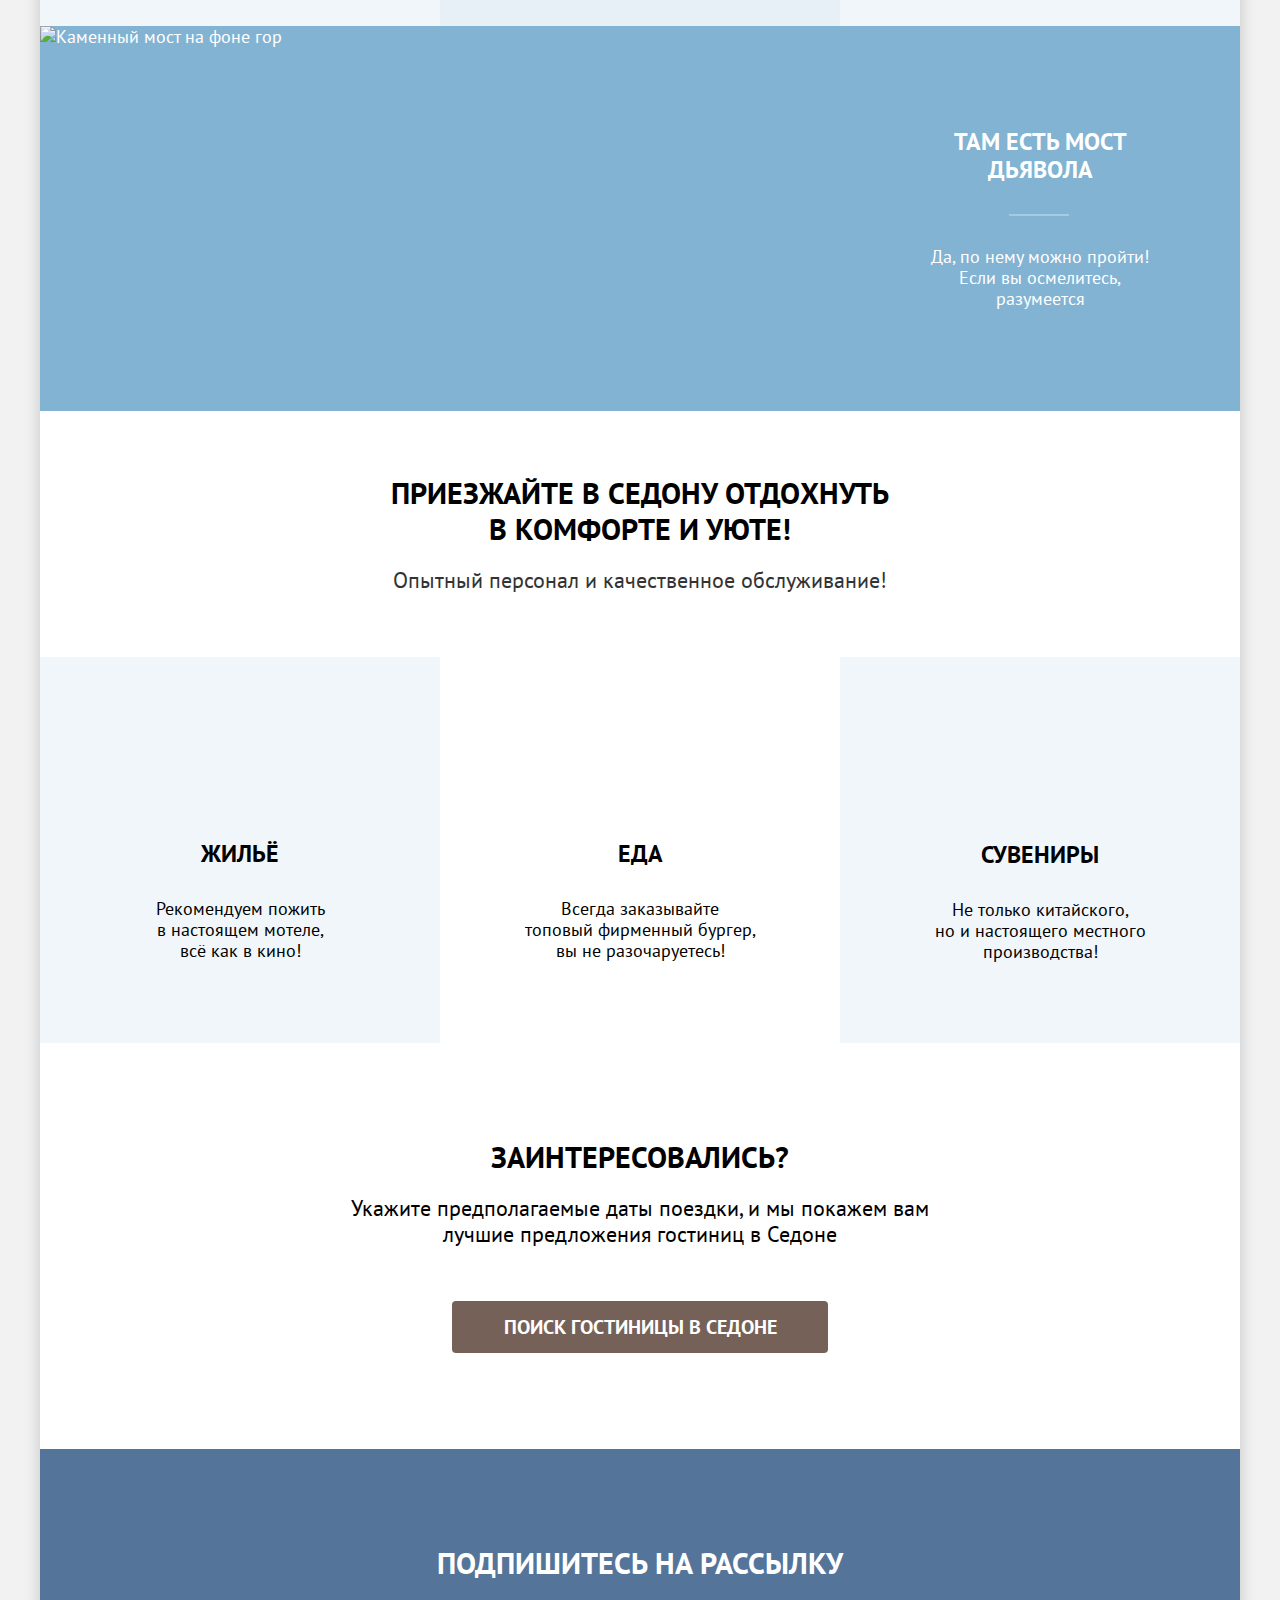
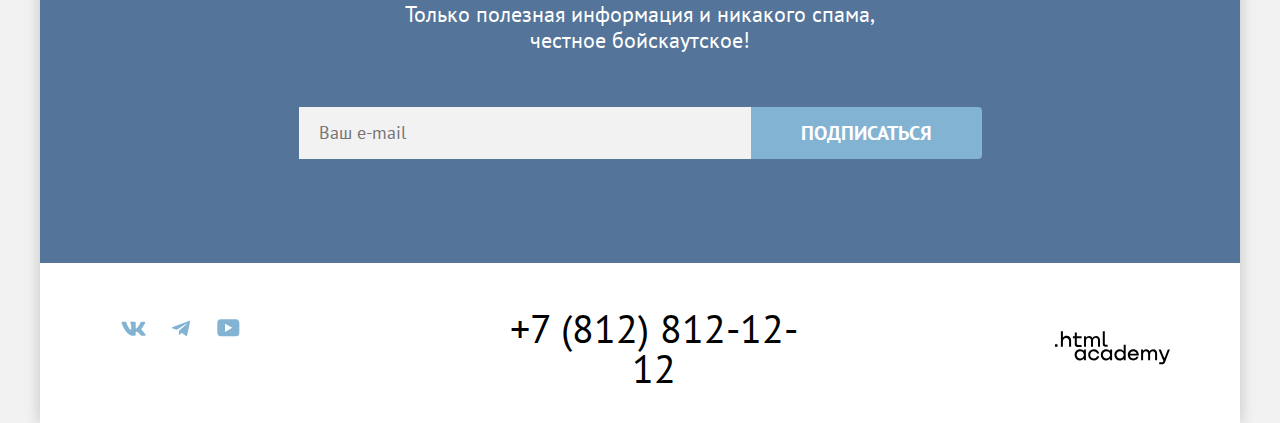
==== commit 821b04a1: "Добавляет модальное окно" ====
--- a/index.html
+++ b/index.html
@@ -10,13 +10,13 @@
 
   <body>
     <header class="page-header" data-test="header">
+      <a class="navigation-logo" href="#">
+        <img class="page-header-logo" src="images/logo.svg" width="140" height="70" alt="Логотип города Седона">
+      </a>
       <nav class="navigation">
-        <a class="navigation-logo" href="#">
-          <img class="page-header-logo" src="images/logo.svg" width="140" height="70" alt="Логотип города Седона">
-        </a>
         <ul class="navigation-list">
           <li class="navigation-item">
-            <a class="navigation-link" href="#">Главная</a>
+            <a class="navigation-link navigation-link-current" href="#">Главная</a>
           </li>
           <li class="navigation-item">
             <a class="navigation-link" href="#">О Седоне</a>
@@ -27,19 +27,19 @@
         </ul>
         <ul class="navigation-list navigation-user">
           <li class="navigation-item">
-            <a class="navigation-link" href="#">
+            <a class="navigation-link-search" href="#">
               <span class="visually-hidden">Поиск</span>
             </a>
           </li>
           <li class="navigation-item">
-            <a class="navigation-link" href="#">
+            <a class="navigation-link-favourites" href="#">
               <span class="visually-hidden">Избранное</span>
-              <span class="likes-number">12</span>
+              <span class="navigation-user-number">12</span>
             </a>
           </li>
         </ul>
       </nav>
-      <button type="button" class="button header-button">Хочу сюда</button>
+      <button type="button" class="button header-button">Хочу сюда!</button>
     </header>
     <main class="main-index main-container" data-test="main">
       <section class="hero" data-test="hero">
@@ -48,69 +48,70 @@
           alt="Добро пожаловать в великолепную Седону, потому что Гранд-каньон - отстой!">
       </section>
       <section class="advantages" data-test="advantages">
-        <h2 class="visually-hidden">Преимущества</h2>
-        <p class="advantages-lead">Седона-небольшой городок в Аризоне, заслуживающий большего!</p>
-        <p class="advantages-lead-text">Рассмотрим причины, по которым Седона круче, чем Гранд-Каньон!</p>
-
+        <div class="advantages-lead-wrapper">
+          <h2 class="visually-hidden">Преимущества</h2>
+          <p class="advantages-lead">Седона-небольшой городок в Аризоне, заслуживающий большего!</p>
+          <p class="advantages-lead-text">Рассмотрим причины, по которым Седона круче, чем Гранд-Каньон!</p>
+        </div>
         <article class="advantages-item-wide">
-          <div class="advantages-item-wrapper">
-            <h3 class="advantages-title">Настоящий городок</h3>
+          <div class="advantages-item-wide-wrapper">
+            <h3 class="advantages-title-wide">Настоящий городок</h3>
             <p class="advantages-description">Седона — не аттракцион для туристов, там течёт своя жизнь</p>
           </div>
-          <img class="building picture" src="images/mountain-house.jpg" width="800" height="365" alt="дом на фоне гор">
-        </article>
-        <div class="advantages-wrapper">
-          <article class="advantages-item">
-            <h3 class="advantages-title">Не большая площадь</h3>
-            <p class="advantages-description">Все достопримечательности находятся очень близко</p>
+          <img class="advantages-img" src="images/mountain-house.jpg" width="800" height="385" alt="дом на фоне гор">
+        </article>
+        <article class="advantages-item">
+          <h3 class="advantages-title">Не большая площадь</h3>
+          <p class="advantages-description">Все достопримечательности находятся очень близко</p>
+        </article>
+        <article class="advantages-item darker">
+          <h3 class="advantages-title ">Красивая дорога</h3>
+          <p class="advantages-description">Ехать в Седону из Лас-Вегаса совсем не скучно!</p>
+        </article>
+        <article class="advantages-item">
+          <h3 class="advantages-title">Мало Туристов</h3>
+          <p class="advantages-description">Большинство едет в Гранд Каньон и толпится там</p>
+        </article>
+        <article class="advantages-item-wide">
+          <img class="advantages-img" src="images/devil-bridge.jpg" width="800" height="385"
+            alt="Каменный мост на фоне гор">
+          <div class="advantages-item-wide-wrapper">
+            <h3 class="advantages-title-wide">Там есть мост дьявола</h3>
+            <p class="advantages-description">Да, по нему можно пройти! Если вы осмелитесь, разумеется</p>
+          </div>
+        </article>
+      </section>
+
+      <section class="service">
+        <h2 class="visually-hidden">Ифраструктура</h2>
+        <p class="service-lead">Приезжайте в седону отдохнуть <br> в комфорте и уюте!</p>
+        <p class="service-lead-text">Опытный персонал и качественное обслуживание!</p>
+        <div class="service-wrapper">
+          <article class="service-item ">
+            <h4 class="service-title service-title-house">Жильё</h4>
+            <p class="service-description">Рекомендуем пожить <br> в настоящем мотеле, <br> всё как в кино!</p>
           </article>
-          <article class="advantages-item darker">
-            <h3 class="advantages-title ">Красивая дорога</h3>
-            <p class="advantages-description">Ехать в Седону из Лас-Вегаса совсем не скучно!</p>
+          <article class="service-item ">
+            <h4 class="service-title service-title-food">Еда</h4>
+            <p class="service-description">Всегда заказывайте <br> топовый фирменный бургер, <br> вы не разочаруетесь!
+            </p>
           </article>
-          <article class="advantages-item">
-            <h3 class="advantages-title">Мало Туристов</h3>
-            <p class="advantages-description">Большинство едет в Гранд Каньон и толпится там</p>
-          </article>
-          <article class="advantages-item-wide">
-            <img class="advantages-img" src="images/devil-bridge.jpg" width="800" height="385"
-              alt="Каменный мост на фоне гор">
-            <div class="advantages-item-wrapper">
-              <h3 class="advantages-title">Там есть мост дьявола</h3>
-              <p class="advantages-description">Да, по нему можно пройти! Если вы осмелитесь, разумеется</p>
-            </div>
+          <article class="service-item">
+            <h4 class="service-title service-title-present">Сувениры</h4>
+            <p class="service-description">Не только китайского, <br> но и настоящего местного <br> производства!</p>
           </article>
         </div>
       </section>
-
-      <section class="service">
-        <h2 class="visually-hidden">Ифраструктура</h2>
-        <p class="service-lead">Приезжайте в седону отдохнуть в комфорте и уюте!</p>
-        <p class="service-lead-text">Опытный персонал и качественное обслуживание!</p>
-        <div class="service-wrapper">
-          <article class="service-item">
-            <h4 class="service-title">Жильё</h4>
-            <p class="service-description">Рекомендуем пожить в настоящем мотеле, всё как в кино!</p>
-          </article>
-          <article class="service-item light">
-            <h4 class="service-title">Еда</h4>
-            <p class="service-description">Всегда заказывайте топовый фирменный бургер, вы не разочаруетесь!</p>
-          </article>
-          <article class="service-item">
-            <h4 class="service-title">Сувениры</h4>
-            <p class="service-description">Не только китайского, но и настоящего местного производства!</p>
-          </article>
-        </div>
-      </section>
       <section class="search" data-test="search">
         <h2 class="search-title">Заинтересовались?</h2>
-        <p class="search-description">Укажите предполагаемые даты поездки, и мы покажем вам лучшие предложения гостиниц
+        <p class="search-description">Укажите предполагаемые даты поездки, и мы покажем вам<br> лучшие предложения
+          гостиниц
           в Седоне</p>
         <button type="button" class="button search-button">Поиск гостиницы в Седоне</button>
       </section>
       <section class="subscription subscription-special" data-test="subscription">
         <h2 class="subscription-title">Подпишитесь на рассылку</h2>
-        <p class="subscription-description">Только полезная информация и никакого спама, честное бойскаутское!</p>
+        <p class="subscription-description">Только полезная информация и никакого спама, <br> честное бойскаутское!</p>
         <form class="newsletter-form" action="https://echo.htmlacademy.ru/" method="post">
           <label class="visually-hidden" for="newsletter-email">Email</label>
           <input class="newsletter-form-field" placeholder="Ваш e-mail" type="email" name="newsletter-email"
@@ -124,26 +125,121 @@
       <ul class=" footer-social-list">
         <li class="footer-social-item">
           <a class="footer-social-link" href="https://vk.com/htmlacademy">
+            <svg class="footer-social-icon" aria-hidden="true" focusable="false" xmlns="http://www.w3.org/2000/svg"
+              width="25" height="15" viewBox="0 0 25 15" fill="none">
+              <path fill-rule="evenodd"
+                d="M24.12 1.8c.16-.54 0-.94-.8-.94H20.7c-.67 0-.98.34-1.15.73 0 0-1.33 3.2-3.22 5.27-.61.6-.9.8-1.23.8-.16 0-.41-.2-.41-.75v-5.1c0-.66-.19-.95-.74-.95H9.82c-.42 0-.67.3-.67.59 0 .62.95.76 1.04 2.51v3.8c0 .83-.15.98-.48.98-.9 0-3.06-3.2-4.34-6.88-.25-.72-.5-1-1.18-1H1.57c-.75 0-.9.34-.9.73 0 .68.89 4.07 4.14 8.55 2.17 3.06 5.23 4.72 8 4.72 1.68 0 1.88-.37 1.88-1v-2.32c0-.74.16-.88.7-.88.38 0 1.05.19 2.6 1.66 1.79 1.75 2.08 2.54 3.08 2.54h2.63c.75 0 1.12-.37.9-1.1-.23-.72-1.08-1.77-2.2-3.02-.62-.71-1.54-1.48-1.82-1.86-.39-.5-.28-.71 0-1.15 0 0 3.2-4.42 3.54-5.93Z"
+                clip-rule="evenodd" />
+            </svg>
             <span class="visually-hidden">Вконтакте</span>
           </a>
         </li>
         <li class="footer-social-item">
           <a class="footer-social-link" href="https://t.me/htmlacademy">
+            <svg class="footer-social-icon" aria-hidden="true" focusable="false" xmlns="http://www.w3.org/2000/svg"
+              width="18" height="16" viewBox="0 0 18 16" fill="none">
+              <path
+                d="M16.79.96.84 7.1c-1.09.44-1.08 1.05-.2 1.32l4.1 1.28 9.47-5.98c.44-.27.85-.13.52.17l-7.68 6.93-.28 4.22c.41 0 .6-.2.83-.41l1.99-1.94 4.13 3.06c.77.42 1.31.2 1.5-.71l2.72-12.8c.28-1.1-.43-1.61-1.16-1.28Z" />
+            </svg>
             <span class="visually-hidden">Телеграмм</span>
           </a>
         </li>
         <li class="footer-social-item">
           <a class="footer-social-link" href="https://www.youtube.com/user/htmlacademyru">
+            <svg class="footer-social-icon" aria-hidden="true" focusable="false" xmlns="http://www.w3.org/2000/svg"
+              width="23" height="18" viewBox="0 0 23 18" fill="none">
+              <path
+                d="M18.94.36H3.51C1.65.36.33 1.95.33 3.76v10.09c0 1.91 1.32 3.5 3.18 3.5h15.65c1.64 0 3.17-1.59 3.17-3.4V3.76c-.22-1.8-1.53-3.4-3.39-3.4ZM7.99 12.89V4.82l7.34 4.04-7.34 4.03Z" />
+            </svg>
             <span class="visually-hidden">Youtube</span>
           </a>
         </li>
       </ul>
       <a class="phone" href="tel:+78128121212">+7 (812) 812-12-12</a>
       <a class="footer-logo-link" href=" https://htmlacademy.ru/">
-        <img class="footer-logo-htmlacademy" src="images/html-academy-logo.svg" width="115" height="33"
-          alt="Логотип html академии">
+        <svg class="footer-logo-htmlacademy-icon" aria-hidden="true" focusable="false"
+          xmlns="http://www.w3.org/2000/svg" width="115" height="34" viewBox="0 0 115 34" fill="none">
+          <path
+            d="M0 13.26v2.6h2.5v-2.6H0ZM11.6 4.86c-1.6 0-2.8.7-3.6 1.7h-.1V.36h-2v15.5h2v-5.3c0-2.1 1.3-3.6 3.3-3.6 1.8 0 2.9 1.4 2.9 3.2v5.7h2v-6.1c.1-3-1.8-4.9-4.5-4.9ZM26.6 5.16h-4.8v-3.7h-2v3.8h-1.9v2h1.9v6c0 1.7 1 2.7 2.7 2.7h4.1v-2h-3.7c-.7 0-1.1-.4-1.1-1.1v-5.7h4.8v-2ZM41.1 4.96c-1.6 0-2.9.8-3.5 2.1h-.1c-.6-1.2-1.8-2.1-3.4-2.1-1.4 0-2.5.8-3.1 1.8h-.1v-1.6H29v10.6h2v-5.4c0-2 1-3.5 2.6-3.5 1.5 0 2.4 1 2.4 2.6v6.3h2v-5.6c0-2.4 1.4-3.3 2.6-3.3 1.5 0 2.4 1 2.4 2.6v6.3h2v-6.5c.1-2.5-1.4-4.3-3.9-4.3ZM47.8 13.06c0 1.7 1 2.7 2.8 2.7h2v-2h-1.7c-.7 0-1.1-.4-1.1-1.1V.36h-2v12.7ZM28.9 20.06c-.9-1.1-2.2-1.8-3.9-1.8-3.1 0-5.4 2.3-5.4 5.6s2.3 5.6 5.4 5.6c1.8 0 3-.8 3.8-1.9h.1v1.6h2v-10.6h-2v1.5Zm-3.6 7.4c-2.2 0-3.6-1.6-3.6-3.6s1.4-3.6 3.6-3.6 3.6 1.6 3.6 3.6c0 1.9-1.4 3.6-3.6 3.6ZM44.2 22.36c-.5-2.4-2.6-4.1-5.4-4.1a5.4 5.4 0 0 0-5.6 5.6c0 3.1 2.2 5.6 5.6 5.6 2.8 0 4.9-1.8 5.4-4.2h-2.1a3.4 3.4 0 0 1-3.3 2.3c-2.2 0-3.6-1.6-3.6-3.6s1.4-3.6 3.6-3.6c1.6 0 2.8 1 3.3 2.2h2.1v-.2ZM55.1 20.06c-.9-1.1-2.2-1.8-3.9-1.8-3.1 0-5.4 2.3-5.4 5.6s2.3 5.6 5.4 5.6c1.8 0 3-.8 3.8-1.9h.1v1.6h2v-10.6h-2v1.5Zm-3.6 7.4c-2.2 0-3.6-1.6-3.6-3.6s1.4-3.6 3.6-3.6 3.6 1.6 3.6 3.6c0 1.9-1.5 3.6-3.6 3.6ZM68.7 20.16c-.9-1.1-2.2-1.9-3.9-1.9-3.1 0-5.4 2.3-5.4 5.6s2.2 5.6 5.4 5.6c1.7 0 3-.8 3.8-1.8h.1v1.5h2v-15.4h-2v6.4Zm-3.6 7.3c-2.2 0-3.6-1.6-3.6-3.6s1.4-3.6 3.6-3.6 3.6 1.6 3.6 3.6c-.1 2-1.5 3.6-3.6 3.6ZM78.3 18.26c-3.3 0-5.5 2.5-5.5 5.6 0 3 2.1 5.6 5.5 5.6 2.5 0 4.5-1.3 5.2-3.6h-2.1c-.5 1-1.6 1.6-3 1.6-1.9 0-3.3-1.3-3.4-2.9h8.8c.2-3.6-2-6.3-5.5-6.3Zm0 1.9c1.7 0 3 1 3.3 2.6h-6.5c.3-1.5 1.5-2.6 3.2-2.6ZM98.2 18.26c-1.6 0-2.9.8-3.6 2h-.1c-.6-1.2-1.8-2-3.4-2-1.4 0-2.5.7-3.1 1.8v-1.5h-1.9v10.6h2v-5.4c0-2 1-3.4 2.6-3.5 1.5 0 2.4 1 2.4 2.6v6.3h2v-5.6c0-2.4 1.4-3.3 2.6-3.3 1.5 0 2.4 1 2.4 2.6v6.3h2v-6.5c.1-2.6-1.4-4.4-3.9-4.4ZM109.4 27.36l-3.6-8.9h-2.2l4.8 11.6c-.3.9-.7 1.2-1.7 1.2h-2.5v2h2.5c1.8 0 2.8-.8 3.5-2.6l4.7-12.2h-2.1l-3.4 8.9Z" />
+        </svg>
+        <span class="visually-hidden">Логотип html академии</span>
       </a>
     </footer>
+    <div class="modal-container modal-container-close">
+      <div class="modal modal-search">
+        <button class="modal-close-button" type="button">
+          <svg class="modal-close-icon" width="15" height="15" viewBox="0 0 15 15" fill="none" xmlns="http://www.w3.org/2000/svg">
+            <path
+              d="M14.49 1.783 13.199.49 7.49 6.198 1.783.491.49 1.783 6.198 7.49.49 13.198l1.293 1.293L7.49 8.783l5.708 5.708 1.293-1.293-5.708-5.707 5.708-5.708Z"
+              fill="#000" />
+          </svg>
+          <span class="visually-hidden">Закрыть</span>
+        </button>
+        <section class="modal-content">
+          <h2 class="modal-title">Поиск гостиницы в Седоне</h2>
+          <form class="modal-form" action="https://echo.htmlacademy.ru/" method="get">
+            <label class="check-in-date-control" for="check-in-date">Дата заезда:</label>
+            <input class="input-check-in-date" id="check-in-date" type="text" name="check-in-date" value="2020-04-27"
+              required>
+            <p class="check-in-date-text">Мы не можем отправить вас в прошлое.</p>
+            <label class="check-out-date-control" for="check-out-date">Дата выезда:</label>
+            <input class="input-check-out-date" id="check-out-date" type="text" name="check-out-date" value="2023-09-01"
+              required>
+            <p class="check-out-date-text">На эти даты есть свободные номера. Пока есть.</p>
+            <label class="adults-control" for="adults-control">Взрослые:</label>
+            <div class="adults-control-wrapper">
+              <button class="modal-control-button-minus" type="button">
+                <svg class="modal-minus" width="14" height="2" viewBox="0 0 14 2" fill="none"
+                  xmlns="http://www.w3.org/2000/svg">
+                  <path d="M0 0v2h14V0H0Z" fill="#756157" fill-opacity=".3" />
+                </svg>
+              </button>
+              <input class="input-control-person" id="adults-control" type="text" name="adults-control" value="2"
+                required>
+              <button class="modal-control-button-plus" type="button">
+                <svg class="modal-plus" width="14" height="14" viewBox="0 0 14 14"
+                  xmlns="http://www.w3.org/2000/svg">
+                  <path d="M14 6H8V0H6v6H0v2h6v6h2V8h6V6Z"/>
+                </svg>
+              </button>
+            </div>
+            <span class="children-control-wrapper-tooltip children-control-icon">
+              <label class="children-control" for="children-control">Дети:</label>
+              <span class="tooltip">
+                <button class="tooltip-toggle" type="button" aria-labelledby="children-control">
+                  <svg class="tooltip-icon" width="26" height="26" viewBox="0 0 26 26"
+                    xmlns="http://www.w3.org/2000/svg">
+                    <circle cx="13" cy="13" r="13" fill="currentColor" />
+                    <path fill-rule="evenodd" clip-rule="evenodd" d="M12 7h2v2h-2V7Zm2 12h-2v-9h2v9Z" fill="#fff" />
+                  </svg>
+                </button>
+                <span class="tooltip-text" role="tooltip" id="children-control">Укажите количество детей, которые будут
+                  с вами, возраст
+                  которых
+                  от 6 до 18 лет. Дети до 6 лет размещаются бесплатно.</span>
+              </span>
+            </span>
+            <div class="children-control-wrapper">
+              <button class="modal-control-button-minus" type="button">
+                <svg class="modal-minus" width="14" height="2" viewBox="0 0 14 2" fill="none"
+                  xmlns="http://www.w3.org/2000/svg">
+                  <path d="M0 0v2h14V0H0Z" fill="#756157" fill-opacity=".3" />
+                </svg>
+              </button>
+              <input class="input-control-person" id="children-control" type="text" name="children-control" value="2"
+                required>
+              <button class="modal-control-button-plus" type="button">
+                <svg class="modal-plus" width="14" height="14" viewBox="0 0 14 14"
+                  xmlns="http://www.w3.org/2000/svg">
+                  <path d="M14 6H8V0H6v6H0v2h6v6h2V8h6V6Z"/>
+                </svg>
+              </button>
+            </div>
+            <button class="button modal-form-submit" type="submit">Найти</button>
+          </form>
+        </section>
+      </div>
+    </div>
   </body>
 
 </html>
--- a/styles/styles.css
+++ b/styles/styles.css
@@ -14,6 +14,12 @@
   font-display: swap;
 }
 
+*,
+*::before,
+*::after {
+  box-sizing: border-box;
+}
+
 html {
   height: 100%;
   background-color: #f2f2f2;
@@ -25,12 +31,13 @@
   display: flex;
   flex-direction: column;
   min-height: 100%;
-  font-family: "PT Sans", sans-serif;
+  font-family: "PT Sans", "Arial", sans-serif;
   font-size: 18px;
   font-weight: 400;
   line-height: 21px;
   color: #000000;
   background-color: #ffffff;
+  box-shadow: 0 0 15px 0 rgba(0, 0, 0, 0.2);
 }
 
 .visually-hidden {
@@ -38,13 +45,16 @@
   width: 1px;
   height: 1px;
   margin: -1px;
+  border: 0;
   padding: 0;
-  border: 0;
+  white-space: nowrap;
+  clip-path: inset(100%);
   clip: rect(0 0 0 0);
   overflow: hidden;
 }
 
 .button {
+  display: inline-block;
   font-family: inherit;
   font-weight: 700;
   font-size: 16px;
@@ -53,11 +63,11 @@
   text-align: center;
   color: #ffffff;
   border-radius: 4px;
-  border: 0;
+  border: none;
+  cursor: pointer;
 }
 
 .search-button {
-  margin-bottom: 96px;
   font-size: 20px;
   line-height: 36px;
   background-color: #756157;
@@ -66,317 +76,536 @@
   height: 52px;
 }
 
+.search-button:hover, .search-button:focus {
+  background-color: #615048;
+}
+
+.search-button:active {
+  color: rgba(255, 255, 255, 0.3);
+  background-color: #756157;
+}
+
+.search-button:disabled {
+  color: #ffffff;
+  background-color: #e5e5e5;
+}
+
+.page-header {
+  display: flex;
+  width: 1060px;
+  margin: 0 auto;
+  min-height: 64px;
+}
+
+.navigation {
+  display: flex;
+  width: 710px;
+}
+
+.navigation-logo {
+  width: 140px;
+  margin-right: 30px;
+  margin-bottom: -10px;
+  z-index: 1;
+}
+
+.navigation-link {
+  display: block;
+  padding: 20px 16px;
+  font-size: 20px;
+  line-height: 24px;
+  font-weight: 700;
+  color: #000000;
+  background-color: #ffffff;
+  text-align: center;
+  text-decoration: none;
+  position: relative;
+}
+
+.navigation-link-current::after {
+  content: "";
+  position: absolute;
+  bottom: -1px;
+  left: 16px;
+  right: 16px;
+  height: 2px;
+  background-color: #756257;
+}
+
+
+
+.navigation-list {
+  display: flex;
+  flex-wrap: wrap;
+  width: 440px;
+  margin: 0;
+  padding: 0;
+  list-style-type: none;
+}
+
+.navigation-user {
+  justify-content: flex-end;
+  min-width: 132px;
+  margin-left: auto;
+  margin-right: 20px;
+}
+
+.navigation-user .navigation-user-link {
+  min-width: 44px;
+  min-height: 64px;
+}
+
+.navigation-link-search {
+  display: block;
+  padding: 22px 12px;
+  background-image: url("../images/icons/search.svg");
+  background-repeat: no-repeat;
+  background-position: center;
+  background-size: 20px 20px;
+  width: 44px;
+  height: 64px;
+}
+
+.navigation-link-favourites {
+  display: block;
+  padding: 24px 13px;
+  background-image: url("../images/icons/heart.svg");
+  background-repeat: no-repeat;
+  background-position: center;
+  background-size: 20px 20px;
+  width: 44px;
+  height: 64px;
+  position: relative;
+}
+
+.navigation-user-number {
+  position: absolute;
+  top: 11px;
+  left: 20px;
+  font-size: 10px;
+  line-height: 10px;
+  text-align: center;
+  color: #ffffff;
+  background-color: #7db54f;
+  border-radius: 10px;
+  width: 20px;
+  height: 20px;
+  padding: 5px 5px 5px 4px;
+
+
+}
+
+.header-button {
+  align-self: center;
+  width: 160px;
+  height: 36px;
+  padding: 8px 34px;
+  background-color: #756157;
+}
+
+.header-button:hover, .header-button:focus {
+  background-color: #615048;
+}
+
+.header-button:active {
+  background-color: #756157;
+  color: rgba(255, 255, 255, 0.3);
+}
+
+.header-button:disabled {
+  color: #ffffff;
+  background-color: #e5e5e5;
+}
+
+.main-container {
+  flex-grow: 1;
+}
+
+.hero {
+  background-color: #84defa;
+  background-image: url("../images/hero-image.jpg");
+  background-repeat: no-repeat;
+  background-size: cover;
+  padding-top: 51px;
+
+}
+
+.hero::after {
+  content: "";
+  display: block;
+  width: 1200px;
+  height: 57px;
+  margin-top: 25px;
+  background-image: url("../images/divider.svg");
+  background-repeat: no-repeat;
+  background-position: center;
+  background-size: cover;
+}
+
+.main-img {
+  display: block;
+  margin: 0 auto;
+}
+
+.advantages {
+  display: flex;
+  flex-wrap: wrap;
+}
+
+.advantages-lead-wrapper {
+  flex-grow: 1;
+  padding: 69px 274px 90px;
+}
+
+.advantages-lead {
+
+  margin: 0;
+  margin-bottom: 25px;
+  font-size: 30px;
+  line-height: 36px;
+  font-weight: 700;
+  text-transform: uppercase;
+  text-align: center;
+}
+
+.advantages-lead-text {
+  margin: 0;
+  font-size: 22px;
+  line-height: 26px;
+  text-align: center;
+  color: #333333;
+}
+
+.advantages-item-wide {
+  display: flex;
+  align-items: center;
+  flex-grow: 1;
+  color: #ffffff;
+  background-color: #82b3d3;
+}
+
+.advantages-item-wide-wrapper {
+  box-sizing: border-box;
+  width: 400px;
+  padding: 102px 85px;
+  flex-grow: 1;
+}
+
+.advantages-item-wide p {
+  color: #ffffff;
+}
+
+.advantages-title-wide {
+  margin: 0 auto;
+  margin-bottom: 62px;
+  width: 175px;
+  font-weight: 700;
+  font-size: 24px;
+  line-height: 28px;
+  text-transform: uppercase;
+  text-align: center;
+  position: relative;
+}
+
+.advantages-title-wide::after {
+  content: "";
+  position: absolute;
+  width: 60px;
+  height: 2px;
+  left: 56px;
+  bottom: -32px;
+  background-color: rgba(255, 255, 255, 0.3) ;
+
+}
+
+.advantages-title {
+  margin: 0 auto;
+  margin-bottom: 62px;
+  width: 175px;
+  font-weight: 700;
+  font-size: 24px;
+  line-height: 28px;
+  text-transform: uppercase;
+  text-align: center;
+  position: relative;
+}
+
+.advantages-title::after {
+  content: "";
+  position: absolute;
+  width: 60px;
+  height: 2px;
+  left: 56px;
+  bottom: -32px;
+  background-color: rgba(0, 0, 0, 0.3);
+}
+
+.advantages-description {
+  margin: 0;
+  padding: 0;
+  text-align: center;
+  color: #333333;
+}
+
+.advantages-item {
+  box-sizing: border-box;
+  flex-grow: 1;
+  width: 400px;
+  padding: 112px 85px;
+  background-color: rgba(130, 179, 211, 0.12);
+  text-align: center;
+}
+
+.darker {
+  background-color: rgba(130, 179, 211, 0.2);
+}
+
+.advantages-img {
+  display: block;
+  min-width: 800px;
+  flex-grow: 1;
+}
+
+.service {
+  display: flex;
+  flex-wrap: wrap;
+  flex-direction: column;
+}
+
+.service-lead {
+  margin: 0;
+  padding-top: 64px;
+  padding-bottom: 20px;
+  font-weight: 700;
+  font-size: 30px;
+  line-height: 36px;
+  text-transform: uppercase;
+  text-align: center;
+}
+
+.service-lead-text {
+  margin: 0;
+  padding-bottom: 64px;
+  font-weight: 400;
+  font-size: 22px;
+  line-height: 26px;
+  text-align: center;
+  color: #333333;
+}
+
+.service-wrapper {
+  display: flex;
+  flex-wrap: wrap;
+}
+
+.service-item {
+  box-sizing: border-box;
+  padding-bottom: 81px;
+  width: 400px;
+  background-color: rgba(131, 179, 211, 0.12);
+  text-align: center;
+}
+
+.service-item:nth-child(even) {
+  background-color: #ffffff;
+}
+
+.service-title-house::before {
+  content: "";
+  display: block;
+  background-image: url("../images/icons/home.svg");
+  background-repeat: no-repeat;
+  width: 75px;
+  height: 72px;
+  margin: 81px auto 30px auto;
+}
+
+.service-title-food::before {
+  content: "";
+  display: block;
+  background-image: url("../images/icons/burger.svg");
+  background-repeat: no-repeat;
+  width: 75px;
+  height: 72px;
+  margin: 81px auto 30px auto;
+
+}
+
+.service-title-present::before {
+  content: "";
+  display: block;
+  background-image: url("../images/icons/present.svg");
+  background-repeat: no-repeat;
+  width: 75px;
+  height: 76px;
+  margin: 78px auto 30px auto;
+}
+
+.service-title {
+  margin: 0;
+  margin-bottom: 30px;
+  font-weight: 700;
+  font-size: 24px;
+  line-height: 28px;
+  text-transform: uppercase;
+}
+
+.service-description {
+  margin: 0;
+  font-weight: 400;
+}
+
+.search {
+  display: flex;
+  flex-direction: column;
+  align-items: center;
+  text-align: center;
+  padding: 96px 0;
+}
+
+.search-title {
+  margin: 0;
+  margin-bottom: 20px;
+  font-weight: 700;
+  font-size: 30px;
+  line-height: 36px;
+  text-transform: uppercase;
+}
+
+.search-description {
+  margin: 0;
+  margin-bottom: 54px;
+  font-weight: 400;
+  font-size: 22px;
+  line-height: 26px;
+}
+
+.subscription {
+  display: flex;
+  flex-direction: column;
+  align-items: center;
+  color: #ffffff;
+  text-align: center;
+  padding-top: 96px;
+  padding-bottom: 104px;
+}
+
+.subscription-special {
+  background-color: #547499;
+  background-image: url("../images/subscribe.jpg");
+  background-repeat: no-repeat;
+  background-size: cover;
+}
+
+.subscription-title {
+  margin: 0;
+  margin-bottom: 20px;
+  font-weight: 700;
+  font-size: 30px;
+  line-height: 36px;
+  text-transform: uppercase;
+}
+
+.subscription-description {
+  margin: 0;
+  margin-bottom: 54px;
+  font-weight: 400;
+  font-size: 22px;
+  line-height: 26px;
+}
+
+.subscription-title-catalog {
+  color: #000000;
+}
+
+.subscription-description-catalog {
+  color: #333333;
+}
+
+.newsletter-form {
+  display: flex;
+
+}
+
+.newsletter-form-field {
+  font-family: inherit;
+  margin: 0;
+  width: 452px;
+  padding: 14px 20px;
+  font-size: 18px;
+  line-height: 24px;
+  font-weight: 400;
+  color: #000000;
+  border: none;
+  background-color: #f2f2f2;
+}
+
 .newsletter-button {
   font-size: 20px;
   line-height: 36px;
   background-color: #82b3d3;
   border-radius: 0 4px 4px 0;
-}
-
-.button-submit {
+  padding: 8px 50px;
+
+}
+
+.newsletter-button:hover, .newsletter-button:focus {
+  background-color: #68a2ca;
+}
+
+.newsletter-button:active {
+  color: rgba(255, 255, 255, 0.3);
   background-color: #82b3d3;
 }
 
-.button-reset {
-  background-color: transparent;
-}
-
-.product-card-button-favorite {
-  background-color: #82b3d3;
-  padding: 8px 50px;
-}
-
-.page-header {
-  display: flex;
+.newsletter-button:disabled {
+  color: #ffffff;
+  background-color: #e5e5e5;
+}
+
+.page-footer {
+  display: flex;
+  justify-content: space-between;
   width: 1060px;
   margin: 0 auto;
 }
 
-.navigation {
-  display: flex;
-}
-
-.navigation-logo {
-  width: 140px;
-  margin-right: 30px;
-}
-
-.navigation-link {
-  display: block;
-  padding: 20px 16px;
-  font-size: 20px;
-  line-height: 24px;
-  font-weight: 700;
-  color: #000000;
-  background-color: #ffffff;
-  text-align: center;
-  text-decoration: none;
-}
-
-.navigation-list {
-  display: flex;
-  flex-wrap: wrap;
-  width: 440px;
-  margin: 0;
-  padding: 0;
-  list-style-type: none;
-}
-
-.navigation-user {
-  max-width: 132px;
-  margin-left: auto;
-  margin-right: 20px;
-}
-
-.navigation-user .navigation-user-link {
-  min-width: 44px;
-  min-height: 64px;
-}
-
-.header-button {
-
-  width: 160px;
-  height: 36px;
-  padding: 8px 34px;
-  background-color: #756157;
-}
-
-.main-container {
-  flex-grow: 1;
-
-}
-
-.hero {
-  padding-top: 51px;
-  margin-bottom: 69px;
-  background-color: #84defa;
-  background-image: url("../images/hero-image.jpg");
-  background-repeat: no-repeat;
-  background-size: 100% auto, cover;
-}
-
-.main-img {
-  display: block;
-  margin: 0 auto;
-
-  padding-bottom: 82px;
-}
-
-.advantages {
-  display: flex;
-  flex-direction: column;
-}
-
-.advantages-lead {
-  width: 620px;
-  margin: 0 auto;
-  margin-bottom: 25px;
-  font-size: 30px;
-  line-height: 36px;
-  font-weight: 700;
-  text-transform: uppercase;
-  text-align: center;
-}
-
-.advantages-lead-text {
-  margin: 0 auto;
-  margin-bottom: 90px;
-  font-size: 22px;
-  line-height: 26px;
-  text-align: center;
-  color: #333333;
-}
-
-.advantages-item-wide {
-  display: flex;
-
-  color: #ffffff;
-  background-color: #82b3d3;
-}
-
-.advantages-item-wide p {
-  color: #ffffff;
-}
-
-.advantages-title {
-  width: 175px;
-  padding: 0;
-  margin: 102px 112px 62px;
-  font-weight: 700;
-  font-size: 24px;
-  line-height: 28px;
-  text-transform: uppercase;
-  text-align: center;
-}
-
-.advantages-description {
-  width: 230px;
-  padding: 0;
-  margin: 0 85px 102px;
-  text-align: center;
-  color: #333333;
-}
-
-.advantages-wrapper {
-  display: flex;
-  flex-wrap: wrap;
-}
-
-.advantages-item {
-  width: 400px;
-
-  background-color: rgba(130, 179, 211, 0.122);
-  text-align: center;
-}
-
-.darker {
-  background-color: rgba(130, 179, 211, 0.2);
-}
-
-.service-lead {
-  width: 505px;
-  padding: 0;
-  margin: 64px 350px 20px;
-  font-weight: 700;
-  font-size: 30px;
-  line-height: 36px;
-  text-transform: uppercase;
-  text-align: center;
-}
-
-.service-lead-text {
-  width: 490px;
-  padding: 0;
-  margin: 0 358px 64px;
-  font-weight: 400;
-  font-size: 22px;
-  line-height: 26px;
-  text-align: center;
-  color: #333333;
-}
-
-.service-wrapper {
-  display: flex;
-}
-
-.service-item {
-  width: 400px;
-  background-color: rgba(131, 179, 211, 0.122);
-  text-align: center;
-}
-
-.light {
-  background-color: #ffffff;
-}
-
-.service-title {
-  width: 230px;
-  padding: 0;
-  margin: 183px 85px 30px;
-  font-weight: 700;
-  font-size: 24px;
-  line-height: 28px;
-  text-transform: uppercase;
-}
-
-.service-description {
-  width: 230px;
-  padding: 0;
-  margin: 0 85px 81px;
-  font-weight: 400;
-}
-
-.search {
-  text-align: center;
-}
-
-.search-title {
-  width: 297px;
-  padding: 0;
-  margin: 96px 452px 20px;
-  font-weight: 700;
-  font-size: 30px;
-  line-height: 36px;
-  text-transform: uppercase;
-}
-
-.search-description {
-  width: 592px;
-  padding: 0;
-  margin: 0 304px 54px;
-  font-weight: 400;
-  font-size: 22px;
-  line-height: 26px;
-}
-
-.subscription {
-  color: #ffffff;
-  text-align: center;
-}
-
-.subscription-special {
-  background-color: #547499;
-  background-image: url("../images/subscribe.jpg");
-  background-repeat: no-repeat;
-  background-size: cover;
-}
-
-.subscription-title {
-  width: 404px;
-  margin: 0;
-  padding: 96px 398px 20px;
-  font-weight: 700;
-  font-size: 30px;
-  line-height: 36px;
-  text-transform: uppercase;
-}
-
-.subscription-description {
-  width: 475px;
-  padding: 0;
-  margin: 0 362px 54px;
-  font-weight: 400;
-  font-size: 22px;
-  line-height: 26px;
-}
-
-.subscription-title-catalog {
-  color: #000000;
-}
-
-.subscription-description-catalog {
-  color: #333333;
-}
-
-.newsletter-form-field {
-  font-family: inherit;
-  font-size: 18px;
-  line-height: 24px;
-  font-weight: 400;
-  color: #000000;
-}
-
-.page-footer {
-  display: flex;
-  width: 1060px;
-  margin: 0 auto;
-}
 
 .footer-social-list {
   display: flex;
-  flex-wrap: wrap;
+  justify-content: space-between;
   list-style-type: none;
   margin: 0;
   padding: 0;
   width: 142px;
-  margin-right: 236px;
   margin-top: 45px;
   margin-bottom: 35px;
 }
 
-.footer-social-item {
-  width: 46px;
-  height: 40px;
+.footer-social-link {
+  position: relative;
+  display: block;
+  padding: 12px 13px;
+  min-width: 47px;
+  min-height: 40px;
+}
+
+.footer-social-icon {
+  position: absolute;
+  top: 0;
+  right: 0;
+  bottom: 0;
+  left: 0;
+  margin: auto;
+  fill: #83b3d3;
+}
+
+.footer-social-icon:hover, .footer-social-icon:focus {
+  fill: #68a2ca;
+}
+
+.footer-social-icon:active {
+  fill: rgba(104, 162, 202, 0.3);
 }
 
 .phone {
@@ -392,26 +621,56 @@
   text-decoration: none;
 }
 
+.phone:hover, .phone:focus {
+  color: #756157;
+}
+
+.phone:active {
+  color: rgba(117, 97, 87, 0.3);
+}
+
 .footer-logo-link {
-  width: 115px;
+  display: block;
+  position: relative;
+  min-width: 115px;
+  min-height: 33px;
   margin-top: 48px;
   margin-bottom: 38px;
-  margin-left: auto;
+}
+
+.footer-logo-htmlacademy-icon {
+  position: absolute;
+  top: 0;
+  right: 0;
+  bottom: 0;
+  left: 0;
+  margin: auto;
+  fill: #000000;
+}
+
+.footer-logo-htmlacademy-icon:hover, .footer-logo-htmlacademy-icon:focus {
+  fill: #756157;
+}
+
+.footer-logo-htmlacademy-icon:active {
+  fill: rgba(117, 97, 87, 0.3)
 }
 
 .filters {
+  padding: 35px 70px 70px;
   background-color: #2d4a6b;
   background: url("../images/catalog/filter.jpg");
   background-repeat: no-repeat;
   background-size: cover;
   color: #ffffff;
+  margin-bottom: 50px;
 }
 
 .inner-header-title {
   width: 494px;
   margin: 0;
   padding: 0;
-  padding-top: 35px;
+
   padding-bottom: 8px;
   font-weight: 700;
   font-size: 60px;
@@ -424,22 +683,26 @@
   list-style-type: none;
   margin: 0;
   padding: 0;
-}
-
-.breadcrumbs-link-icon {
-  width: 13px;
-  height: 15px;
-}
-
-.breadcrumbs-link {
-  margin-right: 28px;
-}
-
-.catalog-filters {
-  display: flex;
+  padding-bottom: 40px;
+}
+
+.breadcrumbs-item::after {
+  content: "";
+  background-image: url("../images/catalog/arrow-filters.svg");
+  background-repeat: no-repeat;
+  background-position: center left 10px;
+  background-size: 7px 10px;
+  width: 8px;
+  height: 20px;
+  padding-left: 28px;
+}
+
+.breadcrumbs-item:last-child::after {
+  content: none;
 }
 
 .breadcrumbs-link-text {
+
   font-weight: 400;
   font-size: 16px;
   line-height: 21px;
@@ -447,48 +710,259 @@
   text-decoration: none;
 }
 
+.catalog-filters {
+  display: grid;
+  grid-template-columns: 150px 150px 358px 191px;
+  gap: 70px;
+}
+
+.catalog-filter-group {
+  margin: 0;
+  padding: 0;
+  border: none;
+}
+
+.catalog-filter-group-cost {
+  display: grid;
+  grid-template-columns: 143px 143px;
+  gap: 2px;
+  margin: 0;
+  margin-left: 70px;
+  padding: 0;
+  border: none;
+}
+
+.filter-range-control input{
+  display: block;
+  width: 100%;
+  box-sizing: border-box;
+}
+
 .sorting-container {
   display: flex;
-}
-
-.view-buttons {
-  display: flex;
-  list-style-type: none;
-  margin: 0;
-  padding: 0;
-}
-
-.view-button-item {
-  margin-right: 8px;
-}
-
-.view-button-item:last-child {
-  margin-right: 0;
-}
-
-.view-buttons a {
-  display: block;
-  width: 48px;
-  height: 48px;
+  align-items: center;
+  max-width: 1060px;
+  margin: 0 auto;
+  margin-bottom: 40px;
+}
+
+.control {
+  position: relative;
+  display: block;
+  padding-left: 36px;
+}
+
+.control-mark {
+  position: absolute;
+  top: 0;
+  right: 0;
+  bottom: 0;
+  left: 0;
+  width: 20px;
+  height: 20px;
+  background-color: #ffffff;
+  border-radius: 4px;
+}
+
+.control:hover .control-mark {
+  background-color: rgb(255, 255, 255, 0.6);
+}
+
+.control-label:hover {
+  color: rgb(255, 255, 255, 0.6);
+}
+
+.control-input:focus + .control-mark {
+  outline: 3px solid #83b3d3;
+}
+
+.control:active .control-mark {
+  background-color: rgb(255, 255, 255, 0.3);
+}
+
+.control-label:active {
+  color: rgb(255, 255, 255, 0.3);
+}
+
+.control-input[type="checkbox"]:checked + .control-mark::before {
+  content: "";
+  position: absolute;
+  top: 5px;
+  left: 4px;
+  width: 13px;
+  height: 11px;
+  background-image: url("../images/catalog/tick-checkbox.svg");
+  background-repeat: no-repeat;
+}
+
+.control-input[type="radio"] + .control-mark {
+  border-radius: 50%;
+}
+
+.control-input[type="radio"]:checked + .control-mark::before {
+  content: "";
+  position: absolute;
+  top: 5px;
+  left: 5px;
+  width: 10px;
+  height: 10px;
+  background-color: #3f5e72;
+  border-radius: 50%;
 }
 
 .catalog-filters-title {
+  margin-bottom: 32px;
   font-weight: 700;
   font-size: 20px;
   line-height: 24px;
-  text-transform: capitalize;
-}
-
-.control-input {
+}
+
+.filter-range-control {
+  position: relative;
+}
+
+.filter-range-label {
+  position: absolute;
+  top: 12px;
+  right: 20px;
+  width: 18px;
+  height: 24px;
   font-weight: 400;
-  line-height: 23px;
+  font-size: 18px;
+  line-height: 24px;
+  color: #000000;
+  opacity: 0.3;
+}
+
+.filter-range-input {
+  margin: 0;
+  padding: 12px 20px;
+  font-family: inherit;
+  font-size: 18px;
+  line-height: 24px;
+  font-weight: 700;
+  border-radius: 4px 0 0 4px;
+  border: none;
+  background-color: #f2f2f2;
+}
+
+.filter-range-input:hover{
+  background-color: #e6e6e6;
+}
+
+.filter-range-input:focus {
+  background-color: #e6e6e6;
+  outline: 3px solid #83b3d3;
+}
+
+.filter-range-input-end {
+  border-radius: 0 4px 4px 0;
+}
+
+.filter-range-scale {
+  position: relative;
+  height: 4px;
+  background-color: rgb(255, 255, 255, 0.3);
+  width: 288px;
+  margin-top: 36px;
+}
+
+.filter-range-bar {
+  position: absolute;
+  height: 4px;
+  background-color: #ffffff;
+}
+
+.filter-range-toggle {
+  position: absolute;
+  top: -8px;
+  width: 20px;
+  height: 20px;
+  background-color: #ffffff;
+  border-radius: 5px;
+  cursor: pointer;
+  border: none;
+}
+
+.filter-range-toggle:hover {
+  box-shadow: 0 4px 10px rgba(0, 0, 0, 0.25);
+}
+
+.filter-range-toggle:focus {
+  outline: 3px solid #83b3d3;
+  box-shadow: 0 4px 10px 0 rgba(0, 0, 0, 0.25);
+}
+
+.filter-range-toggle:active {
+  outline: 2px solid #83b3d3;
+  box-shadow: 0 7px 15px 0 rgba(0, 0, 0, 0.2);
+}
+
+.filter-range-toggle-max {
+  right: -5px;
 }
 
 .catalog-filters-list {
+  display: flex;
+  flex-wrap: wrap;
+  gap: 16px;
+  margin: 0;
+  padding: 0;
   list-style-type: none;
 }
 
+.button-filter-container {
+  display: flex;
+  flex-direction: column;
+  justify-content: end;
+  gap: 32px;
+}
+
+
+
+
+.button-submit {
+  padding: 8px 50px;
+  background-color: #82b3d3;
+}
+
+.button-submit:hover, .button-submit:focus {
+  background-color: #68a2ca;
+}
+
+.button-submit:active {
+  background-color: #82b3d3;
+  color: rgba(255, 255, 255, 0.3);
+}
+
+.button-submit:disabled {
+  background-color: #e5e5e5;
+  color: #ffffff;
+}
+
+.button-reset {
+  padding: 8px 57px;
+  background-color: transparent;
+}
+
+.button-reset:hover {
+  color: rgba(255, 255, 255, 0.6);
+}
+
+.button-reset:focus {
+  outline:3px solid #82b3d3;
+}
+
+.button-reset:active {
+  color: rgba(255, 255, 255, 0.3);
+}
+
+.button-reset:disabled {
+  color: rgb(255, 255, 255, 0.1);
+}
+
 .catalog-products-title {
+  margin: 0;
   font-weight: 700;
   font-size: 30px;
   line-height: 36px;
@@ -496,26 +970,116 @@
 }
 
 .select-control {
+  display: block;
+  width: 100%;
+  max-width: 292px;
+  padding: 12px 18px;
+  border: 2px solid #e5e5e5;
+  border-radius: 4px;
+  margin-left: auto;
   font-family: inherit;
   font-weight: 400;
   font-size: 18px;
   line-height: 21px;
   color: #333333;
   background-color: #ffffff;
+  cursor: pointer;
+  appearance: none;
+  background-image: url("../images/catalog/arrow-to-down.svg");
+  background-repeat: no-repeat;
+  background-position: right 18px center;
+}
+
+.view-buttons {
+  display: flex;
+  list-style-type: none;
+  margin: 0;
+  padding: 0;
+  margin-left: 70px;
+}
+
+.view-button-item {
+  margin-right: 8px;
+}
+
+.view-button-item:last-child {
+  margin-right: 0;
+}
+
+.view-button-link {
+  display: block;
+  padding: 11px 14px;
+  border: 2px solid #e5e5e5;
+  border-radius: 4px;
+}
+
+.view-button-link-active {
+  border: 2px solid #000000;
+}
+
+.product-cards-container {
+  display: grid;
+  margin: 0 auto;
+  width: 1060px;
+  grid-template-columns: repeat(3, 1fr);
+  gap: 20px;
+  margin-bottom: 80px;
+  position: relative;
+}
+
+.product-cards-container::after {
+  content: "";
+  position: absolute;
+  width: 1060px;
+  height: 1px;
+  background-color: #e6e6e6;
+
+  bottom: -40px;
+
+}
+
+.product-card {
+  display: grid;
+  width: 340px;
+  grid-template-columns: repeat(2, 1fr);
+  grid-template-rows:  1fr;
+  gap: 16px;
+  padding: 20px;
+  box-shadow: 0 0 0 1px #e6e6e6;
+  border-radius: 4px;
+}
+
+.product-card-link {
+  grid-column: 1 / -1;
+  text-decoration: none;
+  width: max-content;
+}
+
+.product-card-img {
+  display: block;
+
 }
 
 .product-card-title {
+  grid-column: 1 / -1;
+  margin: 0;
   font-weight: 700;
   font-size: 24px;
   line-height: 28px;
   color: #000000;
 }
 
-.product-card-link {
-  text-decoration: none;
+.product-card-type {
+  margin: 0;
+}
+
+.product-card-price {
+  justify-self: end;
+  margin: 0;
 }
 
 .product-card-button {
+  display: block;
   font-weight: 700;
   font-size: 16px;
   line-height: 20px;
@@ -526,28 +1090,120 @@
   background-color: #756157;
   border: none;
   border-radius: 4px;
-  padding: 8px 50px;
-  width: 140px;
-  height: 36px;
+  padding: 8px 26px;
+}
+
+.product-card-button:hover, .product-card-button:focus {
+  background-color: #615048;
+}
+
+.product-card-button:active {
+  background-color: #756157;
+  color: rgba(255, 255, 255, 0.3);
+}
+
+.product-card-button:disabled {
+  background-color: #e5e5e5;
+  color: #ffffff;
+}
+
+.product-card-button-favorite {
+  background-color: #82b3d3;
+  padding: 8px 20px;
+}
+
+.product-card-button-favorite:hover, .product-card-button-favorite:focus {
+  background-color: #68a2ca;
+}
+
+.product-card-button-favorite:active {
+  background-color: #82b3d3;
+  color: rgba(255, 255, 255, 0.3);
+}
+
+.product-card-button-favorite:disabled {
+  background-color: #e5e5e5;
+  color: #ffffff;
+}
+
+.product-card-button-favorite-active {
+  padding: 8px 18px;
+  background-color: #7db54f;
+}
+
+.product-card-button-favorite-active:hover, .product-card-button-favorite-active:focus {
+  background-color: #6c9e42;
+}
+
+.product-card-button-favorite-active:active {
+  background-color: #7db54f;
+  color: rgba(255, 255, 255, 0.3);
+}
+
+.product-card-button-favorite-active:disabled {
+  background-color: #e5e5e5;
+  color: #ffffff;
+}
+
+.product-card-rating  {
+  grid-column: 2 / 3;
+  margin: 0;
+  padding: 9px 22px;
+  background-color: #f2f2f2;
+  font-size: 16px;
+  line-height: 20px;
+  text-align: center;
+  color: #333333;
+  border-radius: 4px;
+  text-transform: uppercase;
+}
+
+.product-card-star {
+  margin: 0;
+  min-width: 18px;
+  min-height: 18px;
+  background-color: #ffffff;
+  background-image: url("../images/catalog/star.svg");
+  background-repeat: space no-repeat;
+  background-position: center;
+}
+
+.product-card-star.one-stars {
+  width: 18px;
+}
+
+.product-card-star.two-stars {
+  width: 42px;
+}
+
+.product-card-star.three-stars {
+  width: 66px;
+}
+
+.product-card-star.four-stars {
+  width: 89px;
+}
+
+.product-card-star.five-stars {
+  width: 104px;
 }
 
 .pagination {
   display: flex;
   flex-wrap: wrap;
+  gap: 8px;
   margin: 0;
   padding: 0;
+  margin-left: 70px;
   list-style-type: none;
 }
 
-.pagination-item:not(:last-child) {
-  margin-right: 8px;
-}
-
 .pagination-link {
   display: block;
   box-sizing: border-box;
-  width: 60px;
+  min-width: 60px;
   height: 60px;
+  padding: 12px 10px;
   font-weight: 700;
   font-size: 20px;
   line-height: 36px;
@@ -558,7 +1214,373 @@
   border-radius: 4px;
 }
 
-.current {
+.pagination-link:hover, .pagination-link:focus {
+  background-color: #68a2ca;
+  outline: 1px solid #82b3d3;
+}
+
+.pagination-link:active {
+  background-color: #82b3d3;
+  color: rgba(255, 255, 255, 0.3);
+}
+
+.points {
+  margin: 0;
+  color: #000000;
+  background-color: #ffffff;
+  pointer-events: none;
+}
+
+ .pagination-link-current {
   color: #000000;
   background-color: #f2f2f2;
-}
+  pointer-events: none;
+}
+
+.newsletter-form-field-catalog {
+  font-family: inherit;
+  margin: 0;
+  width: 452px;
+  padding: 14px 20px;
+  font-size: 18px;
+  line-height: 24px;
+  font-weight: 400;
+  color: #000000;
+  border: none;
+  background-color: #f2f2f2;
+}
+
+.modal-container {
+  position: fixed;
+  top: 0;
+  left: 0;
+  width: 100%;
+  height: 100%;
+  display: flex;
+  background-color: rgb(242, 242, 242 , 0.8);
+  z-index: 2;
+}
+
+.modal {
+  position: relative;
+  margin: auto;
+  background-color: #ffffff;
+  box-shadow: 0 25px 50px 0 rgba(0, 0, 0, 0.15);
+  border-radius: 30px;
+}
+
+.modal-search {
+  width: 717px;
+}
+
+.modal-close-button {
+  position: absolute;
+  top: 64px;
+  right: 52px;
+  width: 52px;
+  height: 52px;
+  border-radius: 50%;
+  border: none;
+  background-color: #f2f2f2;
+  cursor: pointer;
+}
+
+.modal-close-icon {
+  position: absolute;
+  top: 19px;
+  left: 19px;
+  width: 15px;
+  height: 15px;
+}
+
+.modal-close-button:hover {
+  background-color: #e6e6e6;
+}
+
+.modal-close-button:focus {
+  background-color: #e6e6e6;
+  outline: 3px solid #83b3d3;
+}
+
+.modal-close-button:active {
+  background-color: #e6e6e6;
+}
+
+.modal-close-icon:active {
+  opacity: 0.3;
+}
+
+.modal-content {
+  padding: 64px 70px;
+}
+
+.modal-form {
+  display: grid;
+  grid-template-columns: 137px 198px 131px 110px;
+}
+
+.modal-title {
+  margin: 0;
+  margin-bottom: 64px;
+  font-weight: 700;
+  font-size: 30px;
+  line-height: 36px;
+  text-transform: uppercase;
+}
+
+.check-in-date-control {
+  grid-column: 1 / 2;
+  font-weight: 700;
+  font-size: 20px;
+  line-height: 24px;
+  margin-top: 12px;
+}
+
+.input-check-in-date {
+  grid-column: 2 / -1;
+  padding: 12px 20px;
+  background-color: #f2f2f2;
+  border: none;
+  border-radius: 4px;
+  font-size: 18px;
+  line-height: 24px;
+  font-weight: 700;
+}
+
+.check-in-date-text {
+  grid-column: 2 / -1;
+  font-size: 16px;
+  color: #FF5757;
+  padding-top: 4px;
+  padding-left: 20px;
+  margin: 0;
+  margin-bottom: 23px;
+}
+
+.check-out-date-control {
+  grid-column: 1 / 2;
+  font-weight: 700;
+  font-size: 20px;
+  line-height: 24px;
+  margin-top: 12px;
+}
+
+.input-check-out-date {
+  grid-column: 2 / -1;
+  padding: 12px 20px;
+  background-color: #f2f2f2;
+  border: none;
+  border-radius: 4px;
+  font-size: 18px;
+  line-height: 24px;
+  font-weight: 700;
+}
+
+.check-out-date-text {
+  grid-column: 2 / -1;
+  font-size: 16px;
+  color: #333333;
+  padding-top: 4px;
+  padding-left: 20px;
+  margin: 0;
+  margin-bottom: 23px;
+}
+
+.adults-control {
+  font-weight: 700;
+  font-size: 20px;
+  line-height: 24px;
+  margin-top: 12px;
+}
+
+.adults-control-wrapper {
+  display: grid;
+  grid-template-columns: 40px 31px 40px;
+  background: #f2f2f2;
+  border-radius: 4px;
+  width: 110px;
+}
+
+.modal-control-button-minus {
+  border: none;
+  width: 20px;
+  height: 20px;
+  margin: auto;
+  cursor: pointer;
+  position: relative;
+  border-radius: 4px;
+}
+
+.modal-minus {
+  position: absolute;
+  top: 0;
+  left: 0;
+  right: 0;
+  bottom: 0;
+  margin: auto;
+}
+
+.modal-minus:hover {
+  background-color: #000000;
+}
+
+.modal-control-button-minus:focus .modal-minus {
+  background-color: #000000;
+}
+
+.modal-control-button-minus:focus {
+  outline: 3px solid #83b3d3;
+}
+
+.modal-minus:active {
+  background-color: rgb(0, 0, 0, 0.3);
+}
+
+.modal-control-button-plus {
+  border: none;
+  width: 20px;
+  height: 20px;
+  margin: auto;
+  cursor: pointer;
+  position: relative;
+  border-radius: 4px;
+}
+
+.modal-plus {
+  position: absolute;
+  top: 0;
+  left: 0;
+  right: 0;
+  bottom: 0;
+  margin: auto;
+  fill: rgb(0, 0, 0, 0.3);
+}
+
+.modal-plus:hover {
+  fill: #000000;
+  fill-opacity: 1;
+}
+
+.modal-control-button-plus:focus .modal-plus {
+  fill: #000000;
+  fill-opacity: 1;
+}
+
+.modal-control-button-plus:focus {
+  outline: 3px solid #83b3d3;
+}
+
+.modal-plus:active {
+  fill: rgb(0, 0, 0, 0.3);
+}
+
+.input-control-person{
+  border: none;
+  background-color: #f2f2f2;
+  padding: 14px 10px;
+  font-size: 18px;
+  line-height: 20px;
+  font-weight: 700;
+}
+
+.children-control-wrapper-tooltip {
+  margin-top: 12px;
+}
+
+.children-control-wrapper {
+  display: grid;
+  grid-template-columns: 40px 31px 40px;
+  background: #f2f2f2;
+  border-radius: 4px;
+}
+
+.children-control {
+  font-weight: 700;
+  font-size: 20px;
+  line-height: 24px;
+  padding-top: 12px;
+}
+
+.tooltip {
+  position: absolute;
+  margin-top: 1px;
+  margin-left: 10px;
+  width: 26px;
+  height: 26px;
+}
+
+.tooltip-toggle {
+  border: none;
+  background-color: transparent;
+  padding: 0;
+  margin: 0;
+  display: block;
+}
+
+.tooltip-icon {
+  width: 100%;
+  height: 100%;
+  color: #83b3d3;
+  display: block;
+}
+
+.tooltip-toggle:hover .tooltip-icon {
+  color: #68a2ca;
+}
+
+.tooltip-text {
+  background-color: #333333;
+  color: #ffffff;
+  font-size: 16px;
+  line-height: 20px;
+  text-transform: none;
+  padding: 15px 18px 18px 22px;
+  border-radius: 10px;
+  width: 256px;
+  position: absolute;
+  top: 100%;
+  margin-top: 15px;
+  left: 50%;
+  transform: translateX(-50%);
+  z-index: 1;
+  display: none;
+  box-shadow: 0 15px 30px 0 rgba(0, 0, 0, 0.3);
+}
+
+.tooltip-toggle:hover + .tooltip-text,
+.tooltip-toggle:focus + .tooltip-text {
+  display: block;
+}
+
+.tooltip-text::before {
+  content: "";
+  width: 0;
+  height: 0;
+  border: 10px solid transparent;
+  border-bottom-color: #333333;
+  position: absolute;
+  top: -20px;
+  left: 50%;
+  transform: translateX(-50%);
+}
+
+.children-control-icon {
+  position: relative;
+  padding-right: 26px;
+}
+
+.modal-form-submit {
+  grid-column: 1 / -1;
+  padding: 18px 0;
+  background-color: #83b3d3;
+  margin-top: 48px;
+}
+
+.modal-form-submit:hover, .modal-form-submit:focus {
+  background-color: #68a2ca;
+}
+
+.modal-form-submit:active {
+  background-color: #68a2ca;
+  color: rgba(255, 255, 255, 0.3);
+}
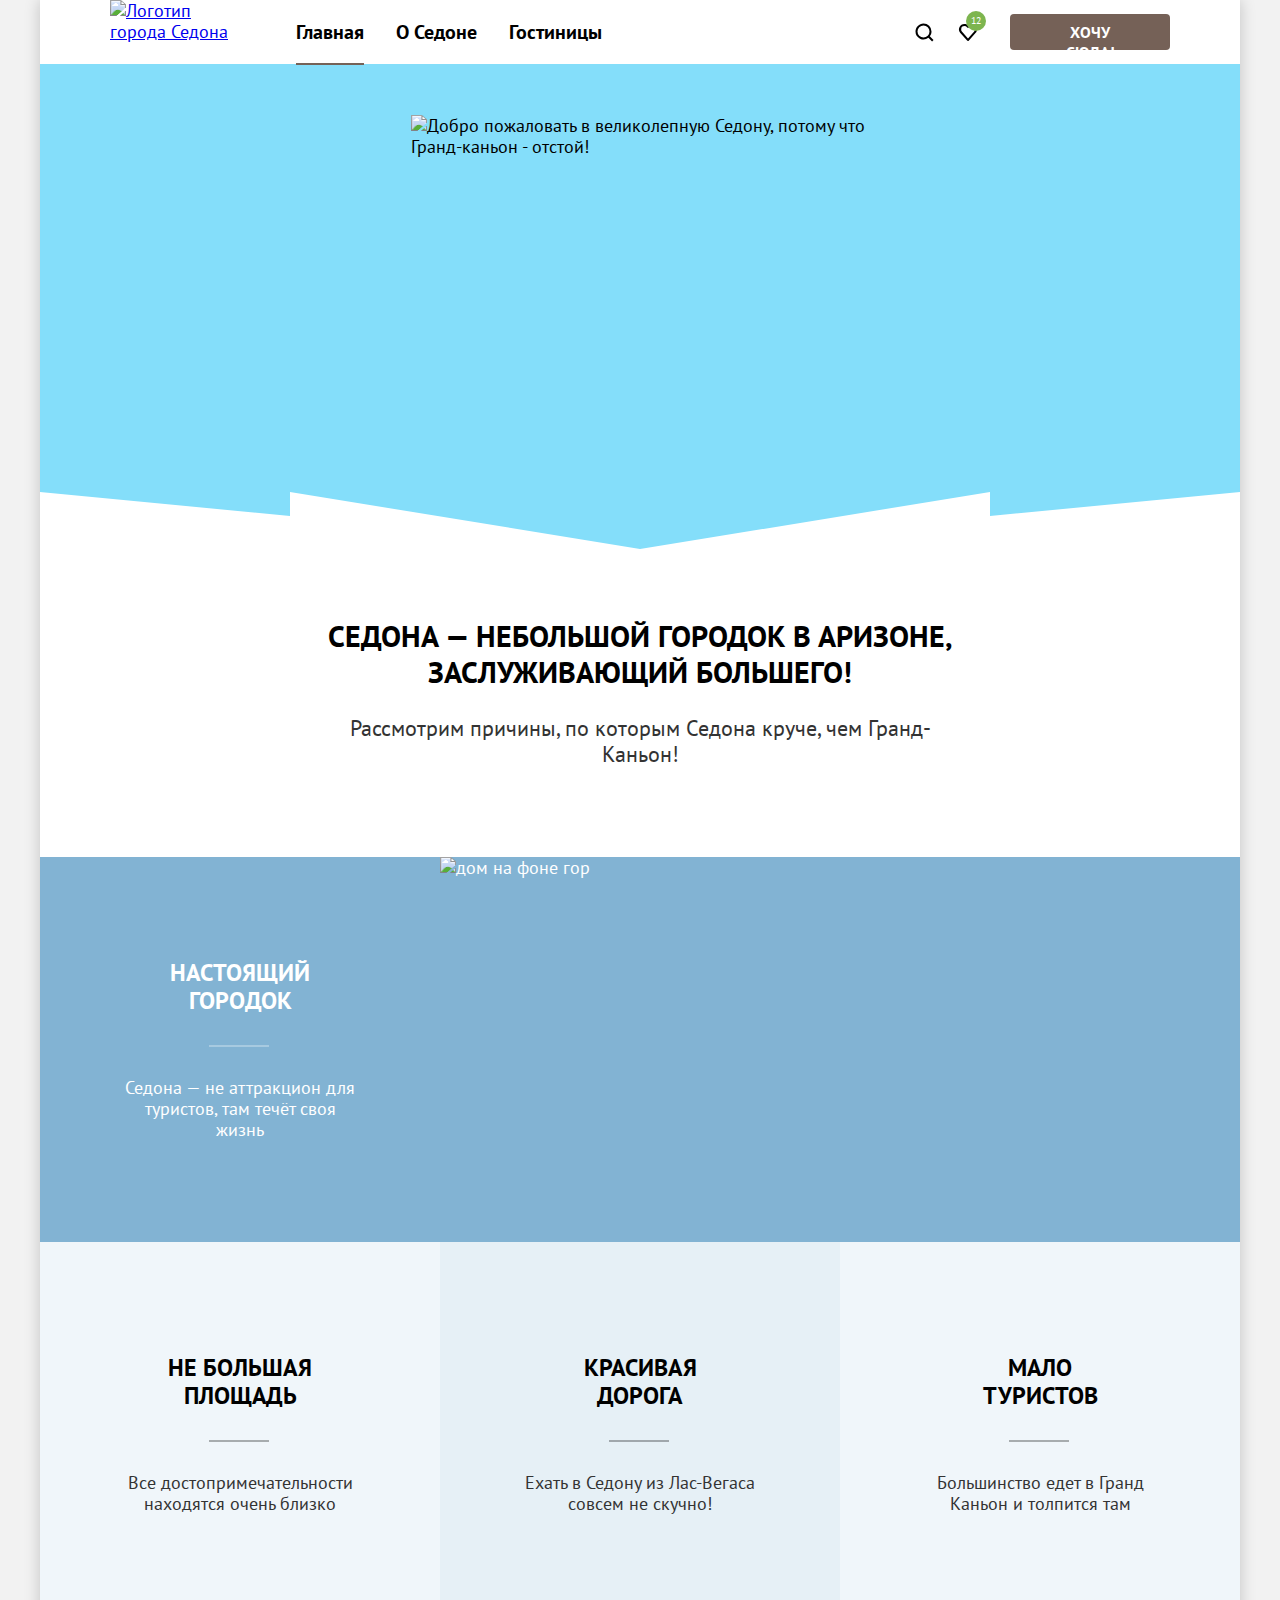
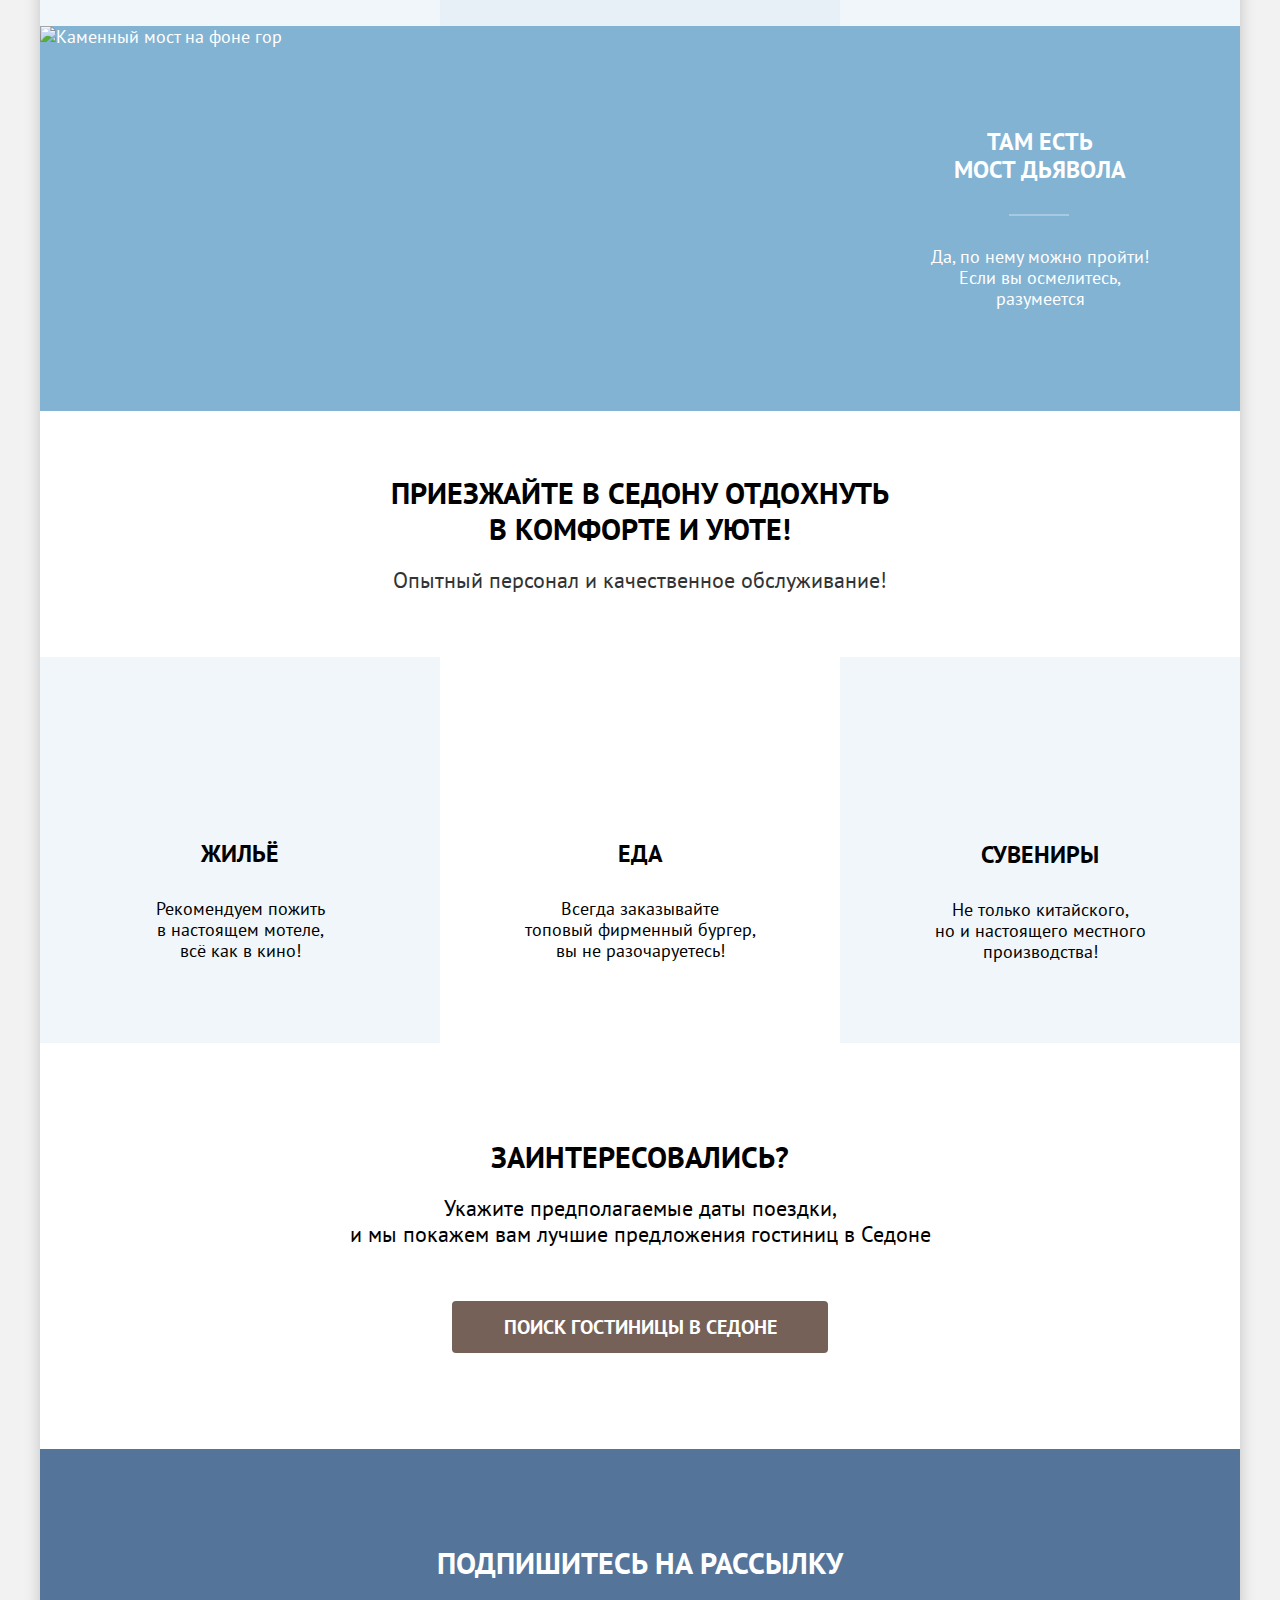
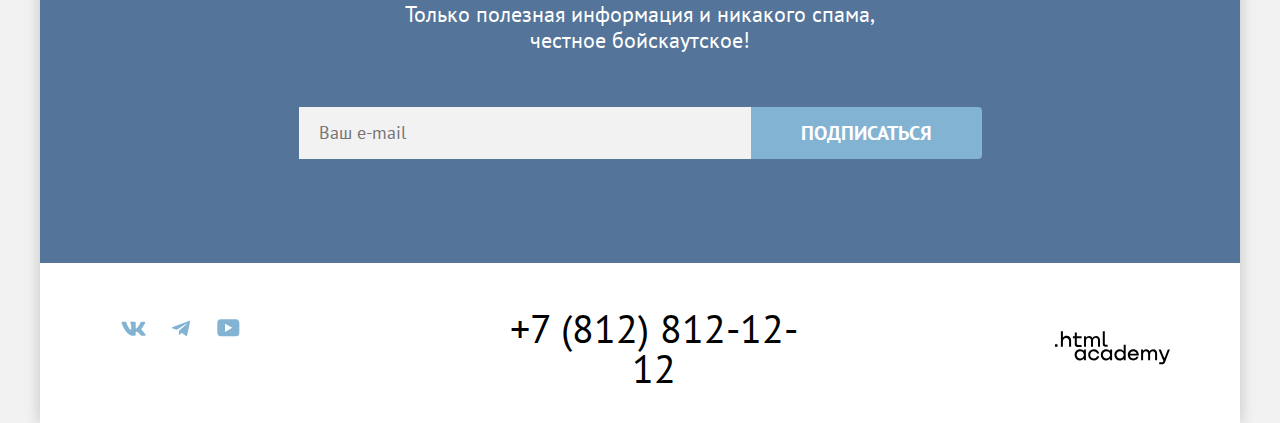
==== commit 6dc418dd: "Исправляет PixelPerfect" ====
--- a/index.html
+++ b/index.html
@@ -28,11 +28,19 @@
         <ul class="navigation-list navigation-user">
           <li class="navigation-item">
             <a class="navigation-link-search" href="#">
+              <svg class="navigation-icon-search" xmlns="http://www.w3.org/2000/svg" width="20" height="20">
+                <path
+                  d="m19.5 18-3.7-3.67c1-1.3 1.7-2.98 1.7-4.87a8 8 0 0 0-8-7.96c-4.4 0-8 3.68-8 8.06a8 8 0 0 0 12.9 6.26l3.7 3.68 1.4-1.5Zm-10-2.48a6 6 0 0 1-6-5.96 6 6 0 0 1 12 0 6 6 0 0 1-6 5.96Z" />
+              </svg>
               <span class="visually-hidden">Поиск</span>
             </a>
           </li>
           <li class="navigation-item">
-            <a class="navigation-link-favourites" href="#">
+            <a class="navigation-link-favourites navigation-link-favourites-icon" href="#">
+              <svg class="navigation-icon-favourites" xmlns="http://www.w3.org/2000/svg" width="20" height="20">
+                <path
+                  d="M9.9 19a1 1 0 0 1-.8-.4l-7-7.9A5.4 5.4 0 0 1 6.5 2C7.8 2 9 2.5 10 3.3a5.5 5.5 0 0 1 9 4.1c0 1.3-.5 2.5-1.3 3.4l-7 7.9c-.2.2-.4.3-.8.3Zm-6-9.5 6.1 6.9 6.2-7c.5-.5.7-1.2.7-2 0-1.8-1.5-3.3-3.3-3.3-1 0-2 .5-2.7 1.3-.3.3-.6.4-.9.4-.3 0-.6-.2-.8-.4a3.7 3.7 0 0 0-2.7-1.3 3.3 3.3 0 0 0-3.3 3.3c-.1.9.3 1.6.7 2.1-.1 0-.1 0 0 0Z" />
+              </svg>
               <span class="visually-hidden">Избранное</span>
               <span class="navigation-user-number">12</span>
             </a>
@@ -50,7 +58,7 @@
       <section class="advantages" data-test="advantages">
         <div class="advantages-lead-wrapper">
           <h2 class="visually-hidden">Преимущества</h2>
-          <p class="advantages-lead">Седона-небольшой городок в Аризоне, заслуживающий большего!</p>
+          <p class="advantages-lead">Седона — небольшой городок в Аризоне, заслуживающий большего!</p>
           <p class="advantages-lead-text">Рассмотрим причины, по которым Седона круче, чем Гранд-Каньон!</p>
         </div>
         <article class="advantages-item-wide">
@@ -76,7 +84,7 @@
           <img class="advantages-img" src="images/devil-bridge.jpg" width="800" height="385"
             alt="Каменный мост на фоне гор">
           <div class="advantages-item-wide-wrapper">
-            <h3 class="advantages-title-wide">Там есть мост дьявола</h3>
+            <h3 class="advantages-title-wide">Там есть <br> мост дьявола</h3>
             <p class="advantages-description">Да, по нему можно пройти! Если вы осмелитесь, разумеется</p>
           </div>
         </article>
@@ -104,7 +112,7 @@
       </section>
       <section class="search" data-test="search">
         <h2 class="search-title">Заинтересовались?</h2>
-        <p class="search-description">Укажите предполагаемые даты поездки, и мы покажем вам<br> лучшие предложения
+        <p class="search-description">Укажите предполагаемые даты поездки, <br> и мы покажем вам лучшие предложения
           гостиниц
           в Седоне</p>
         <button type="button" class="button search-button">Поиск гостиницы в Седоне</button>
@@ -168,7 +176,8 @@
     <div class="modal-container modal-container-close">
       <div class="modal modal-search">
         <button class="modal-close-button" type="button">
-          <svg class="modal-close-icon" width="15" height="15" viewBox="0 0 15 15" fill="none" xmlns="http://www.w3.org/2000/svg">
+          <svg class="modal-close-icon" width="15" height="15" viewBox="0 0 15 15" fill="none"
+            xmlns="http://www.w3.org/2000/svg">
             <path
               d="M14.49 1.783 13.199.49 7.49 6.198 1.783.491.49 1.783 6.198 7.49.49 13.198l1.293 1.293L7.49 8.783l5.708 5.708 1.293-1.293-5.708-5.707 5.708-5.708Z"
               fill="#000" />
@@ -178,13 +187,29 @@
         <section class="modal-content">
           <h2 class="modal-title">Поиск гостиницы в Седоне</h2>
           <form class="modal-form" action="https://echo.htmlacademy.ru/" method="get">
-            <label class="check-in-date-control" for="check-in-date">Дата заезда:</label>
+            <label class="check-in-date-control" for="check-in-date">Дата Заезда:</label>
             <input class="input-check-in-date" id="check-in-date" type="text" name="check-in-date" value="2020-04-27"
               required>
+            <svg class="calendar-icon-in-date" width="16" height="15" viewBox="0 0 16 15"
+              xmlns="http://www.w3.org/2000/svg">
+              <path d="M5.75 10c.3 0 .5-.2.5-.5s-.2-.5-.5-.5-.5.2-.5.5.2.5.5.5Z" />
+              <path
+                d="M15 2h-2V0h-1v2H4V0H3v2H1c-.6 0-1 .4-1 1v11c0 .5.4 1 1 1h14c.5 0 1-.5 1-1V3c0-.6-.5-1-1-1Zm0 12H1V7h14v7ZM1 6V3h2v2h1V3h8v2h1V3h2v3H1Z" />
+              <path
+                d="M8 10c.3 0 .5-.2.5-.5S8.3 9 8 9s-.5.2-.5.5.2.5.5.5ZM10.25 10c.3 0 .5-.2.5-.5s-.2-.5-.5-.5-.5.2-.5.5.2.5.5.5ZM5.75 11c-.3 0-.5.2-.5.5s.2.5.5.5.5-.2.5-.5-.2-.5-.5-.5ZM3.5 10c.3 0 .5-.2.5-.5S3.8 9 3.5 9s-.5.2-.5.5.2.5.5.5ZM3.5 11c-.3 0-.5.2-.5.5s.2.5.5.5.5-.2.5-.5-.2-.5-.5-.5ZM8 11c-.3 0-.5.2-.5.5s.2.5.5.5.5-.2.5-.5-.2-.5-.5-.5ZM10.25 11c-.3 0-.5.2-.5.5s.2.5.5.5.5-.2.5-.5-.2-.5-.5-.5ZM12.5 10c.3 0 .5-.2.5-.5s-.2-.5-.5-.5-.5.2-.5.5.2.5.5.5ZM12.5 11c-.3 0-.5.2-.5.5s.2.5.5.5.5-.2.5-.5-.2-.5-.5-.5Z" />
+            </svg>
             <p class="check-in-date-text">Мы не можем отправить вас в прошлое.</p>
-            <label class="check-out-date-control" for="check-out-date">Дата выезда:</label>
+            <label class="check-out-date-control" for="check-out-date">Дата Выезда:</label>
             <input class="input-check-out-date" id="check-out-date" type="text" name="check-out-date" value="2023-09-01"
               required>
+            <svg class="calendar-icon-out-date" width="16" height="15" viewBox="0 0 16 15"
+              xmlns="http://www.w3.org/2000/svg">
+              <path d="M5.75 10c.3 0 .5-.2.5-.5s-.2-.5-.5-.5-.5.2-.5.5.2.5.5.5Z" />
+              <path
+                d="M15 2h-2V0h-1v2H4V0H3v2H1c-.6 0-1 .4-1 1v11c0 .5.4 1 1 1h14c.5 0 1-.5 1-1V3c0-.6-.5-1-1-1Zm0 12H1V7h14v7ZM1 6V3h2v2h1V3h8v2h1V3h2v3H1Z" />
+              <path
+                d="M8 10c.3 0 .5-.2.5-.5S8.3 9 8 9s-.5.2-.5.5.2.5.5.5ZM10.25 10c.3 0 .5-.2.5-.5s-.2-.5-.5-.5-.5.2-.5.5.2.5.5.5ZM5.75 11c-.3 0-.5.2-.5.5s.2.5.5.5.5-.2.5-.5-.2-.5-.5-.5ZM3.5 10c.3 0 .5-.2.5-.5S3.8 9 3.5 9s-.5.2-.5.5.2.5.5.5ZM3.5 11c-.3 0-.5.2-.5.5s.2.5.5.5.5-.2.5-.5-.2-.5-.5-.5ZM8 11c-.3 0-.5.2-.5.5s.2.5.5.5.5-.2.5-.5-.2-.5-.5-.5ZM10.25 11c-.3 0-.5.2-.5.5s.2.5.5.5.5-.2.5-.5-.2-.5-.5-.5ZM12.5 10c.3 0 .5-.2.5-.5s-.2-.5-.5-.5-.5.2-.5.5.2.5.5.5ZM12.5 11c-.3 0-.5.2-.5.5s.2.5.5.5.5-.2.5-.5-.2-.5-.5-.5Z" />
+            </svg>
             <p class="check-out-date-text">На эти даты есть свободные номера. Пока есть.</p>
             <label class="adults-control" for="adults-control">Взрослые:</label>
             <div class="adults-control-wrapper">
@@ -197,9 +222,8 @@
               <input class="input-control-person" id="adults-control" type="text" name="adults-control" value="2"
                 required>
               <button class="modal-control-button-plus" type="button">
-                <svg class="modal-plus" width="14" height="14" viewBox="0 0 14 14"
-                  xmlns="http://www.w3.org/2000/svg">
-                  <path d="M14 6H8V0H6v6H0v2h6v6h2V8h6V6Z"/>
+                <svg class="modal-plus" width="14" height="14" viewBox="0 0 14 14" xmlns="http://www.w3.org/2000/svg">
+                  <path d="M14 6H8V0H6v6H0v2h6v6h2V8h6V6Z" />
                 </svg>
               </button>
             </div>
@@ -229,9 +253,8 @@
               <input class="input-control-person" id="children-control" type="text" name="children-control" value="2"
                 required>
               <button class="modal-control-button-plus" type="button">
-                <svg class="modal-plus" width="14" height="14" viewBox="0 0 14 14"
-                  xmlns="http://www.w3.org/2000/svg">
-                  <path d="M14 6H8V0H6v6H0v2h6v6h2V8h6V6Z"/>
+                <svg class="modal-plus" width="14" height="14" viewBox="0 0 14 14" xmlns="http://www.w3.org/2000/svg">
+                  <path d="M14 6H8V0H6v6H0v2h6v6h2V8h6V6Z" />
                 </svg>
               </button>
             </div>
--- a/styles/styles.css
+++ b/styles/styles.css
@@ -122,6 +122,14 @@
   position: relative;
 }
 
+.navigation-link:hover, .navigation-link:focus {
+  color: #756257;
+}
+
+.navigation-link:active {
+  color: rgba(117, 98, 87, 0.3);
+}
+
 .navigation-link-current::after {
   content: "";
   position: absolute;
@@ -147,7 +155,7 @@
   justify-content: flex-end;
   min-width: 132px;
   margin-left: auto;
-  margin-right: 20px;
+  margin-right: 0;
 }
 
 .navigation-user .navigation-user-link {
@@ -157,25 +165,57 @@
 
 .navigation-link-search {
   display: block;
-  padding: 22px 12px;
-  background-image: url("../images/icons/search.svg");
-  background-repeat: no-repeat;
-  background-position: center;
-  background-size: 20px 20px;
-  width: 44px;
-  height: 64px;
-}
-
-.navigation-link-favourites {
-  display: block;
-  padding: 24px 13px;
-  background-image: url("../images/icons/heart.svg");
-  background-repeat: no-repeat;
-  background-position: center;
-  background-size: 20px 20px;
   width: 44px;
   height: 64px;
   position: relative;
+}
+
+.navigation-icon-search {
+  position: absolute;
+  top: 0;
+  right: 0;
+  bottom: 0;
+  left: 0;
+  margin: auto;
+  fill: #000000;
+}
+
+.navigation-icon-search:hover, .navigation-icon-search:focus {
+  fill: #756257;
+}
+
+.navigation-icon-search:active {
+  fill: rgba(117, 98, 87, 0.3);
+}
+
+.navigation-link-favourites {
+  display: block;
+  padding: 24px 13px;
+  width: 44px;
+  height: 64px;
+  position: relative;
+}
+
+.navigation-link-favourites-icon {
+  position: relative;
+}
+
+.navigation-icon-favourites {
+  position: absolute;
+  top: 0;
+  right: 0;
+  bottom: 0;
+  left: 0;
+  margin: auto;
+  fill: #000000;
+}
+
+.navigation-icon-favourites:hover, .navigation-icon-favourites:focus {
+  fill: #756257;
+}
+
+.navigation-icon-favourites:active {
+  fill: rgba(117, 98, 87, 0.3);
 }
 
 .navigation-user-number {
@@ -191,8 +231,6 @@
   width: 20px;
   height: 20px;
   padding: 5px 5px 5px 4px;
-
-
 }
 
 .header-button {
@@ -201,6 +239,7 @@
   height: 36px;
   padding: 8px 34px;
   background-color: #756157;
+  margin-left: 20px;
 }
 
 .header-button:hover, .header-button:focus {
@@ -258,7 +297,6 @@
 }
 
 .advantages-lead {
-
   margin: 0;
   margin-bottom: 25px;
   font-size: 30px;
@@ -438,7 +476,7 @@
   background-repeat: no-repeat;
   width: 75px;
   height: 76px;
-  margin: 78px auto 30px auto;
+  margin: 78px 168px 30px 168px;
 }
 
 .service-title {
@@ -657,7 +695,7 @@
 }
 
 .filters {
-  padding: 35px 70px 70px;
+  padding: 35px 70px 77px 70px;
   background-color: #2d4a6b;
   background: url("../images/catalog/filter.jpg");
   background-repeat: no-repeat;
@@ -701,13 +739,40 @@
   content: none;
 }
 
+.breadcrumbs-icon {
+  fill: #ffffff;
+}
+
+.breadcrumbs-icon:hover {
+  fill: rgb(255, 255, 255, 0.6);
+}
+
+.breadcrumbs-icon:focus {
+  fill: #ffffff;
+}
+
+.breadcrumbs-icon:active {
+  fill: rgba(255, 255, 255, 0.3);
+}
+
 .breadcrumbs-link-text {
-
   font-weight: 400;
   font-size: 16px;
   line-height: 21px;
   color: #ffffff;
   text-decoration: none;
+}
+
+.breadcrumbs-link-text:hover {
+  color: rgb(255, 255, 255, 0.6);
+}
+
+.breadcrumbs-link-text:focus{
+  color: #ffffff;
+}
+
+.breadcrumbs-link-text:active {
+  color: rgba(255, 255, 255, 0.3);
 }
 
 .catalog-filters {
@@ -738,12 +803,16 @@
   box-sizing: border-box;
 }
 
+.catalog-products {
+  margin-bottom: 57px;
+}
+
 .sorting-container {
   display: flex;
   align-items: center;
   max-width: 1060px;
   margin: 0 auto;
-  margin-bottom: 40px;
+  margin-bottom: 42px;
 }
 
 .control {
@@ -899,7 +968,7 @@
 }
 
 .filter-range-toggle-max {
-  right: -5px;
+  right: -13px;
 }
 
 .catalog-filters-list {
@@ -916,10 +985,9 @@
   flex-direction: column;
   justify-content: end;
   gap: 32px;
-}
-
-
-
+  margin-bottom: -8px;
+  margin-left: 2px;
+}
 
 .button-submit {
   padding: 8px 50px;
@@ -990,6 +1058,8 @@
   background-position: right 18px center;
 }
 
+
+
 .view-buttons {
   display: flex;
   list-style-type: none;
@@ -1261,6 +1331,10 @@
   z-index: 2;
 }
 
+.modal-container-close {
+  display: none;
+}
+
 .modal {
   position: relative;
   margin: auto;
@@ -1347,6 +1421,18 @@
   font-weight: 700;
 }
 
+.calendar-icon-in-date {
+  position: absolute;
+  fill: rgb(117, 97, 87, 0.3);
+  top: 180px;
+  right: 92px;
+}
+
+.calendar-icon-in-date:hover,
+.calendar-icon-out-date:hover {
+  fill: #000000;
+}
+
 .check-in-date-text {
   grid-column: 2 / -1;
   font-size: 16px;
@@ -1376,6 +1462,13 @@
   font-weight: 700;
 }
 
+.calendar-icon-out-date {
+  position: absolute;
+  fill: rgb(117, 97, 87, 0.3);
+  top: 276px;
+  right: 92px;
+}
+
 .check-out-date-text {
   grid-column: 2 / -1;
   font-size: 16px;
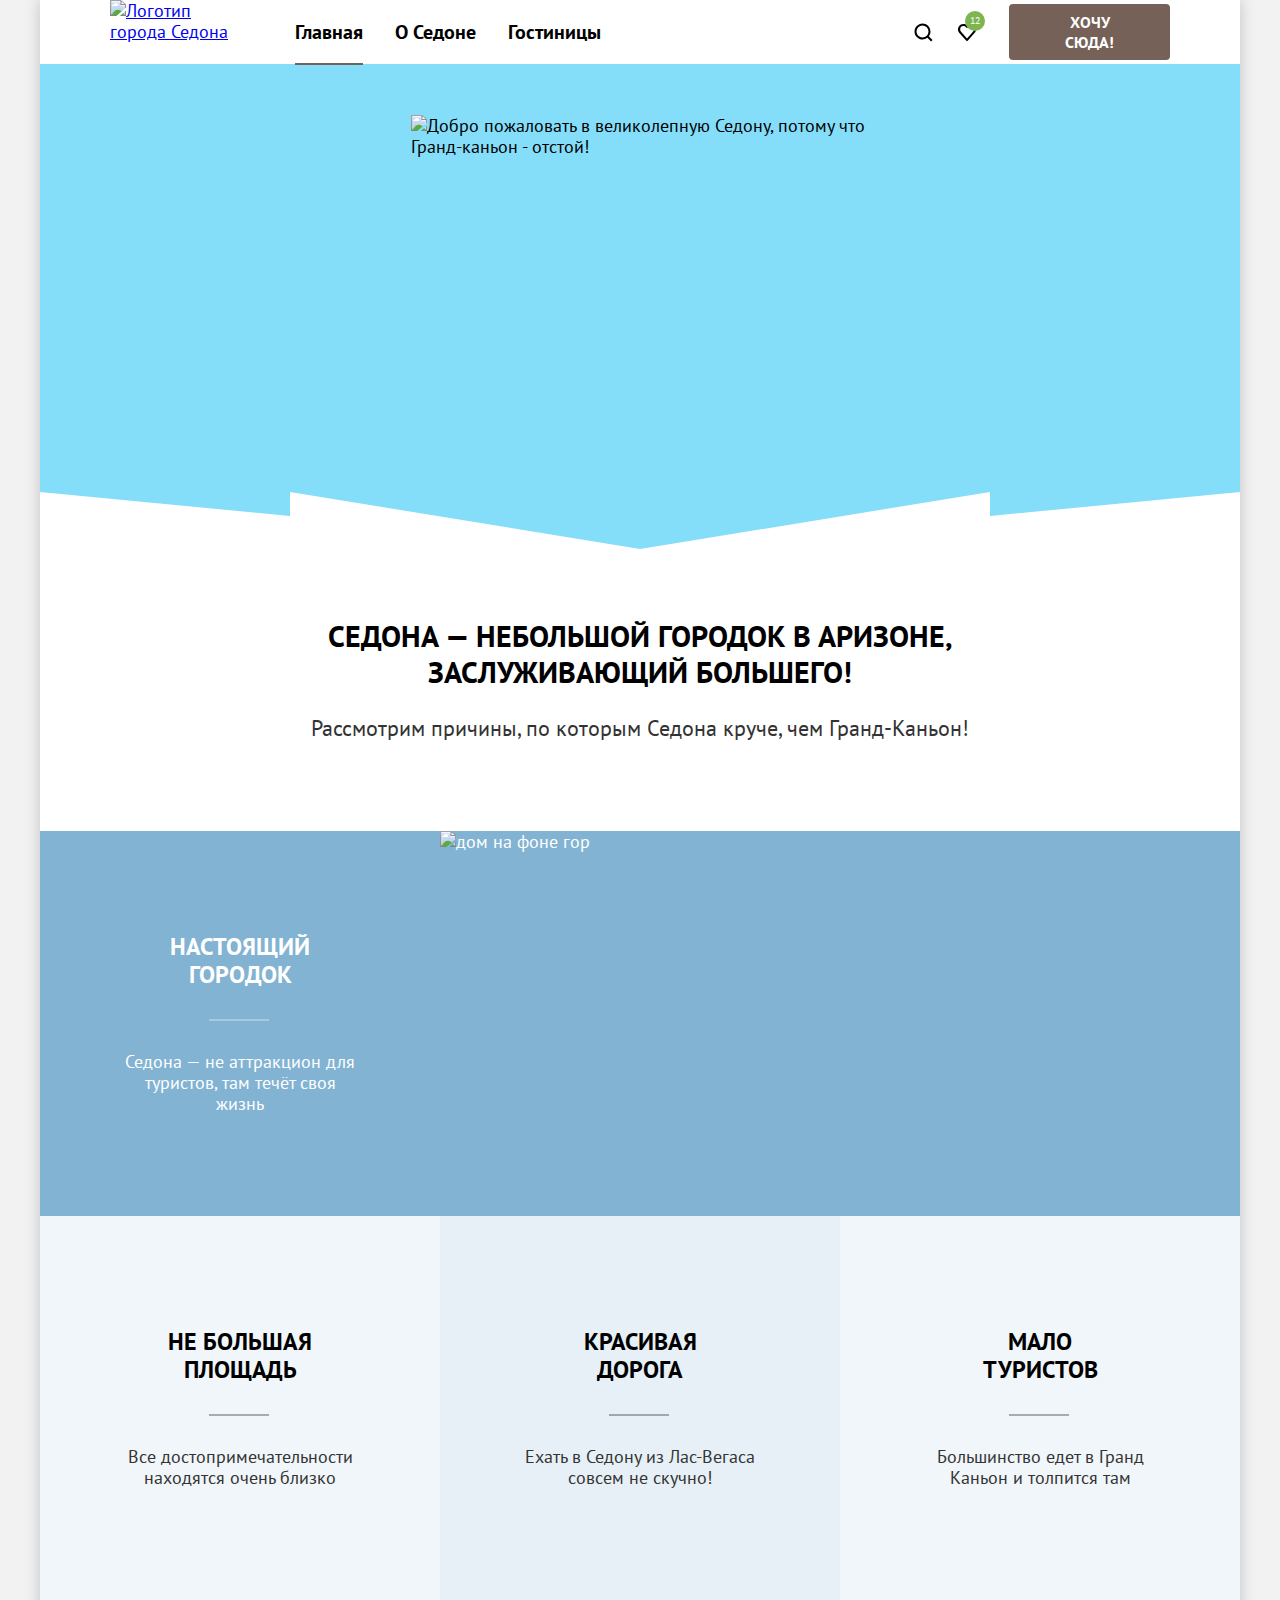
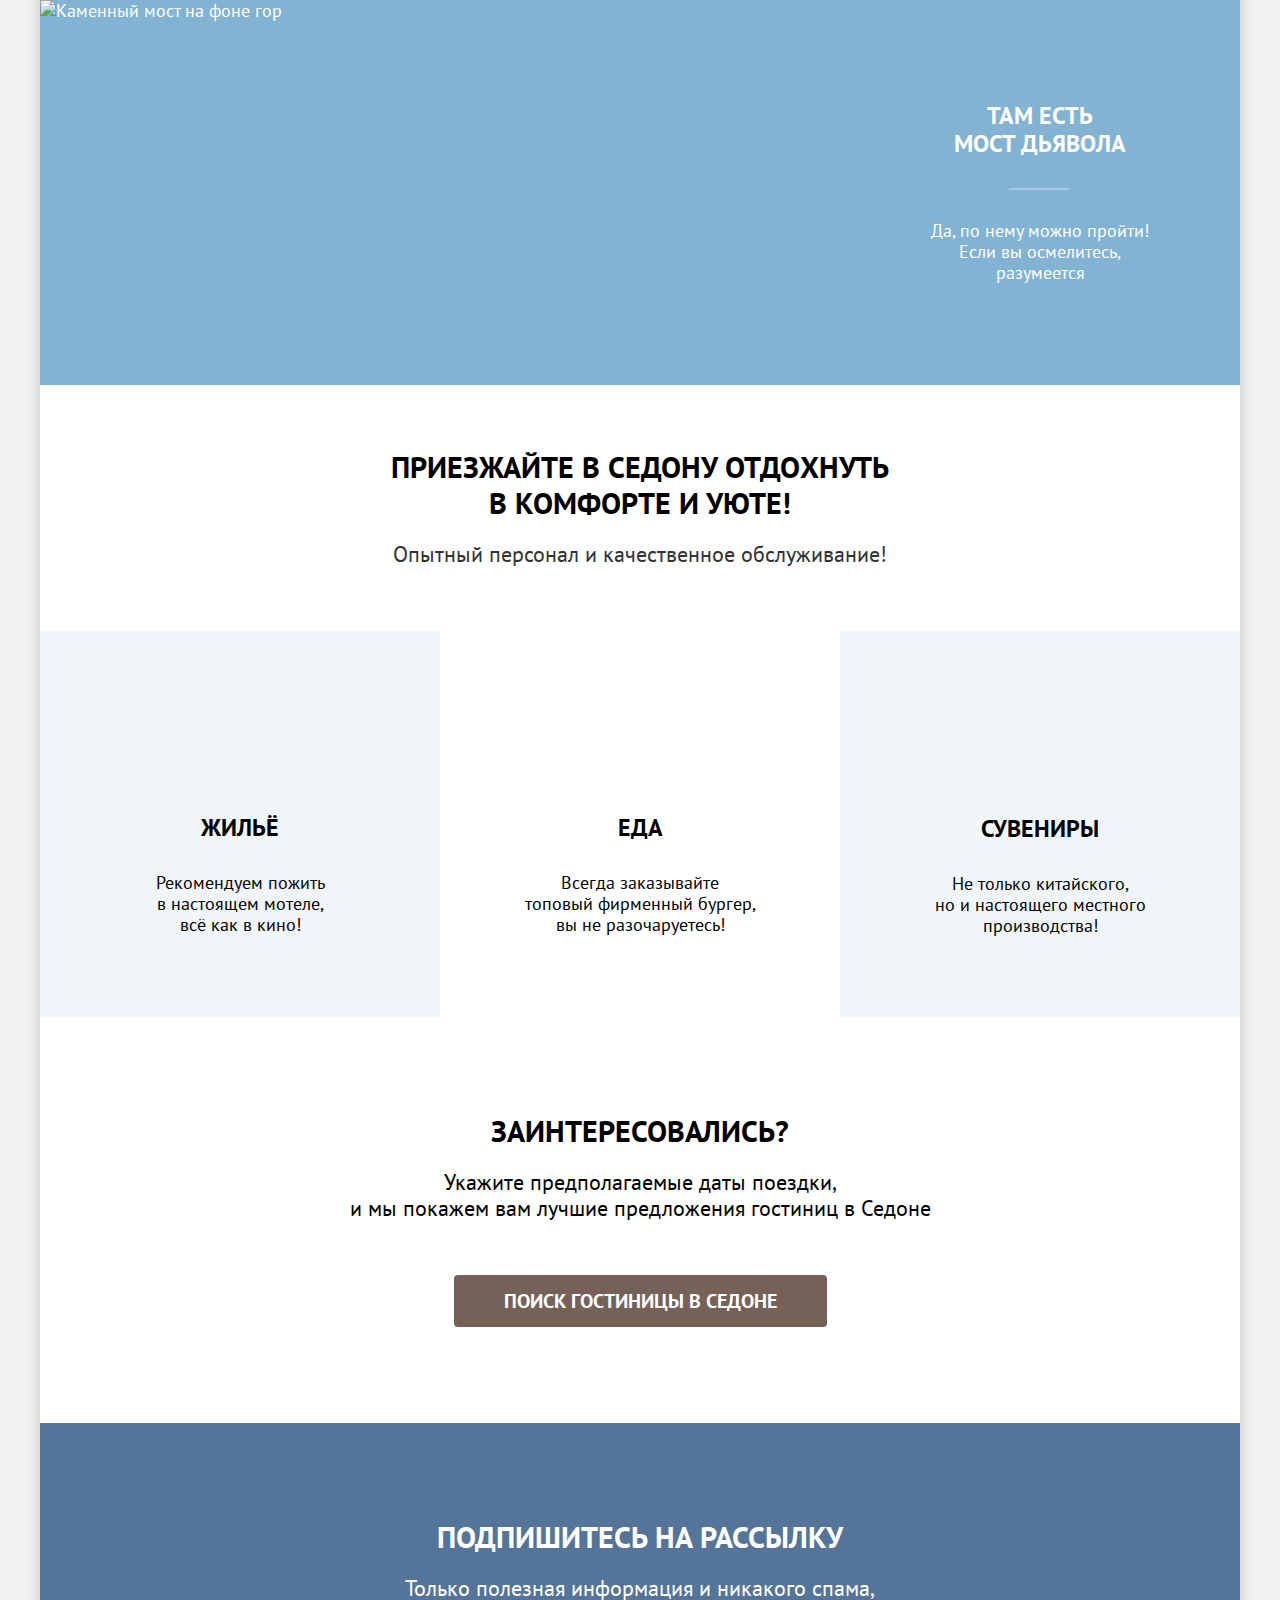
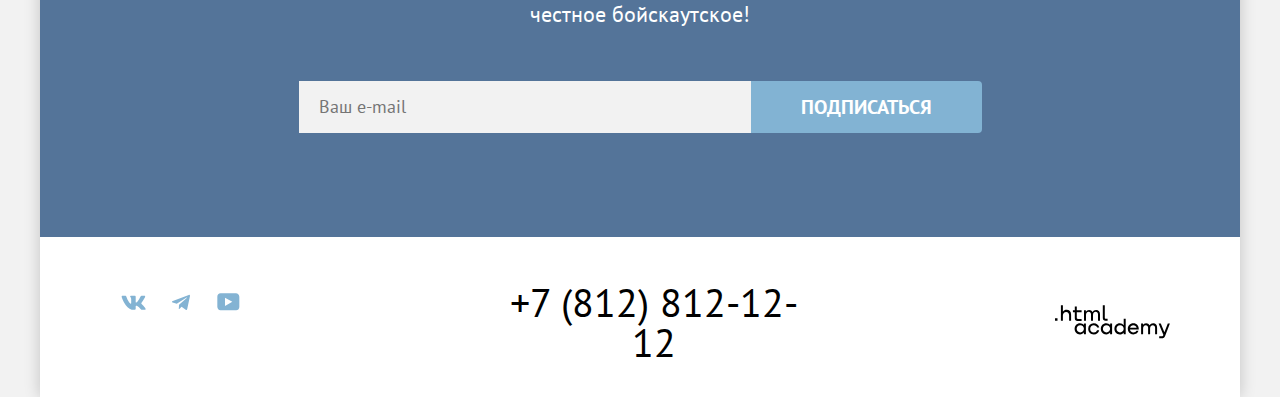
==== commit d5bf4b8b: "Добавляет для автопроверки" ====
--- a/index.html
+++ b/index.html
@@ -6,6 +6,7 @@
     <meta name="viewport" content="width=device-width, initial-scale=1.0">
     <title>Седона. Городок в Аризоне</title>
     <link rel="stylesheet" href="styles/styles.css">
+    <link rel="icon" type="image/png" sizes="32x32" href="images/favicon.png">
   </head>
 
   <body>
@@ -28,20 +29,20 @@
         <ul class="navigation-list navigation-user">
           <li class="navigation-item">
             <a class="navigation-link-search" href="#">
-              <svg class="navigation-icon-search" xmlns="http://www.w3.org/2000/svg" width="20" height="20">
+              <svg class="navigation-icon-search" aria-hidden="true" focusable="false" xmlns="http://www.w3.org/2000/svg" width="20" height="20" viewBox="0 0 20 20">
                 <path
                   d="m19.5 18-3.7-3.67c1-1.3 1.7-2.98 1.7-4.87a8 8 0 0 0-8-7.96c-4.4 0-8 3.68-8 8.06a8 8 0 0 0 12.9 6.26l3.7 3.68 1.4-1.5Zm-10-2.48a6 6 0 0 1-6-5.96 6 6 0 0 1 12 0 6 6 0 0 1-6 5.96Z" />
               </svg>
-              <span class="visually-hidden">Поиск</span>
+              <span class="visually-hidden">Поиск.</span>
             </a>
           </li>
           <li class="navigation-item">
             <a class="navigation-link-favourites navigation-link-favourites-icon" href="#">
-              <svg class="navigation-icon-favourites" xmlns="http://www.w3.org/2000/svg" width="20" height="20">
+              <svg class="navigation-icon-favourites" aria-hidden="true" focusable="false" xmlns="http://www.w3.org/2000/svg" width="20" height="20" viewBox="0 0 20 20">
                 <path
                   d="M9.9 19a1 1 0 0 1-.8-.4l-7-7.9A5.4 5.4 0 0 1 6.5 2C7.8 2 9 2.5 10 3.3a5.5 5.5 0 0 1 9 4.1c0 1.3-.5 2.5-1.3 3.4l-7 7.9c-.2.2-.4.3-.8.3Zm-6-9.5 6.1 6.9 6.2-7c.5-.5.7-1.2.7-2 0-1.8-1.5-3.3-3.3-3.3-1 0-2 .5-2.7 1.3-.3.3-.6.4-.9.4-.3 0-.6-.2-.8-.4a3.7 3.7 0 0 0-2.7-1.3 3.3 3.3 0 0 0-3.3 3.3c-.1.9.3 1.6.7 2.1-.1 0-.1 0 0 0Z" />
               </svg>
-              <span class="visually-hidden">Избранное</span>
+              <span class="visually-hidden">Избранное.</span>
               <span class="navigation-user-number">12</span>
             </a>
           </li>
@@ -51,14 +52,14 @@
     </header>
     <main class="main-index main-container" data-test="main">
       <section class="hero" data-test="hero">
-        <h1 class="visually-hidden">Город Седона</h1>
+        <h1 class="visually-hidden">Город Седона.</h1>
         <img class="main-img" src="images/welcome.svg" width="458" height="352"
           alt="Добро пожаловать в великолепную Седону, потому что Гранд-каньон - отстой!">
       </section>
       <section class="advantages" data-test="advantages">
         <div class="advantages-lead-wrapper">
-          <h2 class="visually-hidden">Преимущества</h2>
-          <p class="advantages-lead">Седона — небольшой городок в Аризоне, заслуживающий большего!</p>
+          <h2 class="visually-hidden">Преимущества.</h2>
+          <p class="advantages-lead">Седона — небольшой городок в Аризоне, <br> заслуживающий большего!</p>
           <p class="advantages-lead-text">Рассмотрим причины, по которым Седона круче, чем Гранд-Каньон!</p>
         </div>
         <article class="advantages-item-wide">
@@ -89,8 +90,7 @@
           </div>
         </article>
       </section>
-
-      <section class="service">
+      <section class="service" data-test="service">
         <h2 class="visually-hidden">Ифраструктура</h2>
         <p class="service-lead">Приезжайте в седону отдохнуть <br> в комфорте и уюте!</p>
         <p class="service-lead-text">Опытный персонал и качественное обслуживание!</p>
@@ -139,7 +139,7 @@
                 d="M24.12 1.8c.16-.54 0-.94-.8-.94H20.7c-.67 0-.98.34-1.15.73 0 0-1.33 3.2-3.22 5.27-.61.6-.9.8-1.23.8-.16 0-.41-.2-.41-.75v-5.1c0-.66-.19-.95-.74-.95H9.82c-.42 0-.67.3-.67.59 0 .62.95.76 1.04 2.51v3.8c0 .83-.15.98-.48.98-.9 0-3.06-3.2-4.34-6.88-.25-.72-.5-1-1.18-1H1.57c-.75 0-.9.34-.9.73 0 .68.89 4.07 4.14 8.55 2.17 3.06 5.23 4.72 8 4.72 1.68 0 1.88-.37 1.88-1v-2.32c0-.74.16-.88.7-.88.38 0 1.05.19 2.6 1.66 1.79 1.75 2.08 2.54 3.08 2.54h2.63c.75 0 1.12-.37.9-1.1-.23-.72-1.08-1.77-2.2-3.02-.62-.71-1.54-1.48-1.82-1.86-.39-.5-.28-.71 0-1.15 0 0 3.2-4.42 3.54-5.93Z"
                 clip-rule="evenodd" />
             </svg>
-            <span class="visually-hidden">Вконтакте</span>
+            <span class="visually-hidden">Вконтакте.</span>
           </a>
         </li>
         <li class="footer-social-item">
@@ -149,7 +149,7 @@
               <path
                 d="M16.79.96.84 7.1c-1.09.44-1.08 1.05-.2 1.32l4.1 1.28 9.47-5.98c.44-.27.85-.13.52.17l-7.68 6.93-.28 4.22c.41 0 .6-.2.83-.41l1.99-1.94 4.13 3.06c.77.42 1.31.2 1.5-.71l2.72-12.8c.28-1.1-.43-1.61-1.16-1.28Z" />
             </svg>
-            <span class="visually-hidden">Телеграмм</span>
+            <span class="visually-hidden">Телеграмм.</span>
           </a>
         </li>
         <li class="footer-social-item">
@@ -159,7 +159,7 @@
               <path
                 d="M18.94.36H3.51C1.65.36.33 1.95.33 3.76v10.09c0 1.91 1.32 3.5 3.18 3.5h15.65c1.64 0 3.17-1.59 3.17-3.4V3.76c-.22-1.8-1.53-3.4-3.39-3.4ZM7.99 12.89V4.82l7.34 4.04-7.34 4.03Z" />
             </svg>
-            <span class="visually-hidden">Youtube</span>
+            <span class="visually-hidden">Youtube.</span>
           </a>
         </li>
       </ul>
@@ -170,51 +170,36 @@
           <path
             d="M0 13.26v2.6h2.5v-2.6H0ZM11.6 4.86c-1.6 0-2.8.7-3.6 1.7h-.1V.36h-2v15.5h2v-5.3c0-2.1 1.3-3.6 3.3-3.6 1.8 0 2.9 1.4 2.9 3.2v5.7h2v-6.1c.1-3-1.8-4.9-4.5-4.9ZM26.6 5.16h-4.8v-3.7h-2v3.8h-1.9v2h1.9v6c0 1.7 1 2.7 2.7 2.7h4.1v-2h-3.7c-.7 0-1.1-.4-1.1-1.1v-5.7h4.8v-2ZM41.1 4.96c-1.6 0-2.9.8-3.5 2.1h-.1c-.6-1.2-1.8-2.1-3.4-2.1-1.4 0-2.5.8-3.1 1.8h-.1v-1.6H29v10.6h2v-5.4c0-2 1-3.5 2.6-3.5 1.5 0 2.4 1 2.4 2.6v6.3h2v-5.6c0-2.4 1.4-3.3 2.6-3.3 1.5 0 2.4 1 2.4 2.6v6.3h2v-6.5c.1-2.5-1.4-4.3-3.9-4.3ZM47.8 13.06c0 1.7 1 2.7 2.8 2.7h2v-2h-1.7c-.7 0-1.1-.4-1.1-1.1V.36h-2v12.7ZM28.9 20.06c-.9-1.1-2.2-1.8-3.9-1.8-3.1 0-5.4 2.3-5.4 5.6s2.3 5.6 5.4 5.6c1.8 0 3-.8 3.8-1.9h.1v1.6h2v-10.6h-2v1.5Zm-3.6 7.4c-2.2 0-3.6-1.6-3.6-3.6s1.4-3.6 3.6-3.6 3.6 1.6 3.6 3.6c0 1.9-1.4 3.6-3.6 3.6ZM44.2 22.36c-.5-2.4-2.6-4.1-5.4-4.1a5.4 5.4 0 0 0-5.6 5.6c0 3.1 2.2 5.6 5.6 5.6 2.8 0 4.9-1.8 5.4-4.2h-2.1a3.4 3.4 0 0 1-3.3 2.3c-2.2 0-3.6-1.6-3.6-3.6s1.4-3.6 3.6-3.6c1.6 0 2.8 1 3.3 2.2h2.1v-.2ZM55.1 20.06c-.9-1.1-2.2-1.8-3.9-1.8-3.1 0-5.4 2.3-5.4 5.6s2.3 5.6 5.4 5.6c1.8 0 3-.8 3.8-1.9h.1v1.6h2v-10.6h-2v1.5Zm-3.6 7.4c-2.2 0-3.6-1.6-3.6-3.6s1.4-3.6 3.6-3.6 3.6 1.6 3.6 3.6c0 1.9-1.5 3.6-3.6 3.6ZM68.7 20.16c-.9-1.1-2.2-1.9-3.9-1.9-3.1 0-5.4 2.3-5.4 5.6s2.2 5.6 5.4 5.6c1.7 0 3-.8 3.8-1.8h.1v1.5h2v-15.4h-2v6.4Zm-3.6 7.3c-2.2 0-3.6-1.6-3.6-3.6s1.4-3.6 3.6-3.6 3.6 1.6 3.6 3.6c-.1 2-1.5 3.6-3.6 3.6ZM78.3 18.26c-3.3 0-5.5 2.5-5.5 5.6 0 3 2.1 5.6 5.5 5.6 2.5 0 4.5-1.3 5.2-3.6h-2.1c-.5 1-1.6 1.6-3 1.6-1.9 0-3.3-1.3-3.4-2.9h8.8c.2-3.6-2-6.3-5.5-6.3Zm0 1.9c1.7 0 3 1 3.3 2.6h-6.5c.3-1.5 1.5-2.6 3.2-2.6ZM98.2 18.26c-1.6 0-2.9.8-3.6 2h-.1c-.6-1.2-1.8-2-3.4-2-1.4 0-2.5.7-3.1 1.8v-1.5h-1.9v10.6h2v-5.4c0-2 1-3.4 2.6-3.5 1.5 0 2.4 1 2.4 2.6v6.3h2v-5.6c0-2.4 1.4-3.3 2.6-3.3 1.5 0 2.4 1 2.4 2.6v6.3h2v-6.5c.1-2.6-1.4-4.4-3.9-4.4ZM109.4 27.36l-3.6-8.9h-2.2l4.8 11.6c-.3.9-.7 1.2-1.7 1.2h-2.5v2h2.5c1.8 0 2.8-.8 3.5-2.6l4.7-12.2h-2.1l-3.4 8.9Z" />
         </svg>
-        <span class="visually-hidden">Логотип html академии</span>
+        <span class="visually-hidden">Логотип html академии.</span>
       </a>
     </footer>
     <div class="modal-container modal-container-close">
       <div class="modal modal-search">
         <button class="modal-close-button" type="button">
-          <svg class="modal-close-icon" width="15" height="15" viewBox="0 0 15 15" fill="none"
+          <span class="visually-hidden">Закрыть.</span>
+          <svg class="modal-close-icon" aria-hidden="true" focusable="false" width="15" height="15" viewBox="0 0 15 15" fill="none"
             xmlns="http://www.w3.org/2000/svg">
             <path
               d="M14.49 1.783 13.199.49 7.49 6.198 1.783.491.49 1.783 6.198 7.49.49 13.198l1.293 1.293L7.49 8.783l5.708 5.708 1.293-1.293-5.708-5.707 5.708-5.708Z"
               fill="#000" />
           </svg>
-          <span class="visually-hidden">Закрыть</span>
         </button>
         <section class="modal-content">
           <h2 class="modal-title">Поиск гостиницы в Седоне</h2>
-          <form class="modal-form" action="https://echo.htmlacademy.ru/" method="get">
+          <form class="modal-form" action="https://echo.htmlacademy.ru/" method="post">
             <label class="check-in-date-control" for="check-in-date">Дата Заезда:</label>
-            <input class="input-check-in-date" id="check-in-date" type="text" name="check-in-date" value="2020-04-27"
+            <input class="input-check-in-date icon-input" id="check-in-date" type="text" name="check-in-date" placeholder="Укажите дату"
               required>
-            <svg class="calendar-icon-in-date" width="16" height="15" viewBox="0 0 16 15"
-              xmlns="http://www.w3.org/2000/svg">
-              <path d="M5.75 10c.3 0 .5-.2.5-.5s-.2-.5-.5-.5-.5.2-.5.5.2.5.5.5Z" />
-              <path
-                d="M15 2h-2V0h-1v2H4V0H3v2H1c-.6 0-1 .4-1 1v11c0 .5.4 1 1 1h14c.5 0 1-.5 1-1V3c0-.6-.5-1-1-1Zm0 12H1V7h14v7ZM1 6V3h2v2h1V3h8v2h1V3h2v3H1Z" />
-              <path
-                d="M8 10c.3 0 .5-.2.5-.5S8.3 9 8 9s-.5.2-.5.5.2.5.5.5ZM10.25 10c.3 0 .5-.2.5-.5s-.2-.5-.5-.5-.5.2-.5.5.2.5.5.5ZM5.75 11c-.3 0-.5.2-.5.5s.2.5.5.5.5-.2.5-.5-.2-.5-.5-.5ZM3.5 10c.3 0 .5-.2.5-.5S3.8 9 3.5 9s-.5.2-.5.5.2.5.5.5ZM3.5 11c-.3 0-.5.2-.5.5s.2.5.5.5.5-.2.5-.5-.2-.5-.5-.5ZM8 11c-.3 0-.5.2-.5.5s.2.5.5.5.5-.2.5-.5-.2-.5-.5-.5ZM10.25 11c-.3 0-.5.2-.5.5s.2.5.5.5.5-.2.5-.5-.2-.5-.5-.5ZM12.5 10c.3 0 .5-.2.5-.5s-.2-.5-.5-.5-.5.2-.5.5.2.5.5.5ZM12.5 11c-.3 0-.5.2-.5.5s.2.5.5.5.5-.2.5-.5-.2-.5-.5-.5Z" />
-            </svg>
             <p class="check-in-date-text">Мы не можем отправить вас в прошлое.</p>
             <label class="check-out-date-control" for="check-out-date">Дата Выезда:</label>
-            <input class="input-check-out-date" id="check-out-date" type="text" name="check-out-date" value="2023-09-01"
+            <input class="input-check-out-date icon-input" id="check-out-date" type="text" name="check-out-date" placeholder="Укажите дату"
               required>
-            <svg class="calendar-icon-out-date" width="16" height="15" viewBox="0 0 16 15"
-              xmlns="http://www.w3.org/2000/svg">
-              <path d="M5.75 10c.3 0 .5-.2.5-.5s-.2-.5-.5-.5-.5.2-.5.5.2.5.5.5Z" />
-              <path
-                d="M15 2h-2V0h-1v2H4V0H3v2H1c-.6 0-1 .4-1 1v11c0 .5.4 1 1 1h14c.5 0 1-.5 1-1V3c0-.6-.5-1-1-1Zm0 12H1V7h14v7ZM1 6V3h2v2h1V3h8v2h1V3h2v3H1Z" />
-              <path
-                d="M8 10c.3 0 .5-.2.5-.5S8.3 9 8 9s-.5.2-.5.5.2.5.5.5ZM10.25 10c.3 0 .5-.2.5-.5s-.2-.5-.5-.5-.5.2-.5.5.2.5.5.5ZM5.75 11c-.3 0-.5.2-.5.5s.2.5.5.5.5-.2.5-.5-.2-.5-.5-.5ZM3.5 10c.3 0 .5-.2.5-.5S3.8 9 3.5 9s-.5.2-.5.5.2.5.5.5ZM3.5 11c-.3 0-.5.2-.5.5s.2.5.5.5.5-.2.5-.5-.2-.5-.5-.5ZM8 11c-.3 0-.5.2-.5.5s.2.5.5.5.5-.2.5-.5-.2-.5-.5-.5ZM10.25 11c-.3 0-.5.2-.5.5s.2.5.5.5.5-.2.5-.5-.2-.5-.5-.5ZM12.5 10c.3 0 .5-.2.5-.5s-.2-.5-.5-.5-.5.2-.5.5.2.5.5.5ZM12.5 11c-.3 0-.5.2-.5.5s.2.5.5.5.5-.2.5-.5-.2-.5-.5-.5Z" />
-            </svg>
             <p class="check-out-date-text">На эти даты есть свободные номера. Пока есть.</p>
             <label class="adults-control" for="adults-control">Взрослые:</label>
             <div class="adults-control-wrapper">
               <button class="modal-control-button-minus" type="button">
-                <svg class="modal-minus" width="14" height="2" viewBox="0 0 14 2" fill="none"
+                <span class="visually-hidden">Уменьшить.</span>
+                <svg class="modal-minus" aria-hidden="true" focusable="false" width="14" height="2" viewBox="0 0 14 2" fill="none"
                   xmlns="http://www.w3.org/2000/svg">
                   <path d="M0 0v2h14V0H0Z" fill="#756157" fill-opacity=".3" />
                 </svg>
@@ -222,7 +207,8 @@
               <input class="input-control-person" id="adults-control" type="text" name="adults-control" value="2"
                 required>
               <button class="modal-control-button-plus" type="button">
-                <svg class="modal-plus" width="14" height="14" viewBox="0 0 14 14" xmlns="http://www.w3.org/2000/svg">
+                <span class="visually-hidden">Увеличить</span>
+                <svg class="modal-plus" aria-hidden="true" focusable="false" width="14" height="14" viewBox="0 0 14 14" xmlns="http://www.w3.org/2000/svg">
                   <path d="M14 6H8V0H6v6H0v2h6v6h2V8h6V6Z" />
                 </svg>
               </button>
@@ -230,14 +216,15 @@
             <span class="children-control-wrapper-tooltip children-control-icon">
               <label class="children-control" for="children-control">Дети:</label>
               <span class="tooltip">
-                <button class="tooltip-toggle" type="button" aria-labelledby="children-control">
-                  <svg class="tooltip-icon" width="26" height="26" viewBox="0 0 26 26"
+                <button class="tooltip-toggle" type="button" aria-labelledby="children-control-tooltip">
+                  <span class="visually-hidden">Подсказка.</span>
+                  <svg class="tooltip-icon" aria-hidden="true" focusable="false" width="26" height="26" viewBox="0 0 26 26"
                     xmlns="http://www.w3.org/2000/svg">
                     <circle cx="13" cy="13" r="13" fill="currentColor" />
                     <path fill-rule="evenodd" clip-rule="evenodd" d="M12 7h2v2h-2V7Zm2 12h-2v-9h2v9Z" fill="#fff" />
                   </svg>
                 </button>
-                <span class="tooltip-text" role="tooltip" id="children-control">Укажите количество детей, которые будут
+                <span class="tooltip-text" role="tooltip" id="children-control-tooltip">Укажите количество детей, которые будут
                   с вами, возраст
                   которых
                   от 6 до 18 лет. Дети до 6 лет размещаются бесплатно.</span>
@@ -245,7 +232,8 @@
             </span>
             <div class="children-control-wrapper">
               <button class="modal-control-button-minus" type="button">
-                <svg class="modal-minus" width="14" height="2" viewBox="0 0 14 2" fill="none"
+                <span class="visually-hidden">Уменьшить.</span>
+                <svg class="modal-minus" aria-hidden="true" focusable="false" width="14" height="2" viewBox="0 0 14 2" fill="none"
                   xmlns="http://www.w3.org/2000/svg">
                   <path d="M0 0v2h14V0H0Z" fill="#756157" fill-opacity=".3" />
                 </svg>
@@ -253,8 +241,9 @@
               <input class="input-control-person" id="children-control" type="text" name="children-control" value="2"
                 required>
               <button class="modal-control-button-plus" type="button">
-                <svg class="modal-plus" width="14" height="14" viewBox="0 0 14 14" xmlns="http://www.w3.org/2000/svg">
-                  <path d="M14 6H8V0H6v6H0v2h6v6h2V8h6V6Z" />
+                <span class="visually-hidden">Увеличить.</span>
+                <svg class="modal-plus" aria-hidden="true" focusable="false" width="14" height="14" viewBox="0 0 14 14" xmlns="http://www.w3.org/2000/svg">
+                  <path d="M14 6H8V0H6v6H0v2h6v6h2V8h6V6Z"/>
                 </svg>
               </button>
             </div>
@@ -264,5 +253,4 @@
       </div>
     </div>
   </body>
-
 </html>
--- a/styles/styles.css
+++ b/styles/styles.css
@@ -40,6 +40,11 @@
   box-shadow: 0 0 15px 0 rgba(0, 0, 0, 0.2);
 }
 
+img {
+  max-width: 100%;
+  object-fit: contain;
+}
+
 .visually-hidden {
   position: absolute;
   width: 1px;
@@ -72,8 +77,7 @@
   line-height: 36px;
   background-color: #756157;
   border-radius: 4px;
-  width: 376px;
-  height: 52px;
+  padding: 8px 50px;
 }
 
 .search-button:hover, .search-button:focus {
@@ -109,6 +113,14 @@
   z-index: 1;
 }
 
+.navigation-logo:hover, .navigation-logo:focus {
+  opacity: 0.6;
+}
+
+.navigation-logo:active {
+  opacity: 0.3;
+}
+
 .navigation-link {
   display: block;
   padding: 20px 16px;
@@ -139,8 +151,6 @@
   height: 2px;
   background-color: #756257;
 }
-
-
 
 .navigation-list {
   display: flex;
@@ -235,8 +245,6 @@
 
 .header-button {
   align-self: center;
-  width: 160px;
-  height: 36px;
   padding: 8px 34px;
   background-color: #756157;
   margin-left: 20px;
@@ -266,7 +274,6 @@
   background-repeat: no-repeat;
   background-size: cover;
   padding-top: 51px;
-
 }
 
 .hero::after {
@@ -292,8 +299,9 @@
 }
 
 .advantages-lead-wrapper {
-  flex-grow: 1;
-  padding: 69px 274px 90px;
+  margin: 0 auto;
+  padding-top: 69px;
+  padding-bottom: 90px;
 }
 
 .advantages-lead {
@@ -353,7 +361,6 @@
   left: 56px;
   bottom: -32px;
   background-color: rgba(255, 255, 255, 0.3) ;
-
 }
 
 .advantages-title {
@@ -466,7 +473,6 @@
   width: 75px;
   height: 72px;
   margin: 81px auto 30px auto;
-
 }
 
 .service-title-present::before {
@@ -578,13 +584,16 @@
   background-color: #f2f2f2;
 }
 
+.newsletter-form-field:hover, .newsletter-form-field:focus {
+  background-color: #e6e6e6;
+}
+
 .newsletter-button {
   font-size: 20px;
   line-height: 36px;
   background-color: #82b3d3;
   border-radius: 0 4px 4px 0;
   padding: 8px 50px;
-
 }
 
 .newsletter-button:hover, .newsletter-button:focus {
@@ -708,7 +717,6 @@
   width: 494px;
   margin: 0;
   padding: 0;
-
   padding-bottom: 8px;
   font-weight: 700;
   font-size: 60px;
@@ -819,6 +827,7 @@
   position: relative;
   display: block;
   padding-left: 36px;
+  line-height: 23px;
 }
 
 .control-mark {
@@ -831,6 +840,10 @@
   height: 20px;
   background-color: #ffffff;
   border-radius: 4px;
+}
+
+.control-label {
+  line-height: 23px;
 }
 
 .control:hover .control-mark {
@@ -1052,13 +1065,22 @@
   color: #333333;
   background-color: #ffffff;
   cursor: pointer;
+  -webkit-appearance: none;
+  -moz-appearance: none;
   appearance: none;
   background-image: url("../images/catalog/arrow-to-down.svg");
   background-repeat: no-repeat;
   background-position: right 18px center;
 }
 
-
+.select-control:hover {
+  border: 2px solid #68a2ca;
+}
+
+.select-control:disabled {
+  border: 2px solid rgb(255, 255, 255, 0.3);
+  color: rgba(255, 255, 255, 0.3);
+}
 
 .view-buttons {
   display: flex;
@@ -1081,6 +1103,18 @@
   padding: 11px 14px;
   border: 2px solid #e5e5e5;
   border-radius: 4px;
+}
+
+.view-button-link:hover {
+  border: 2px solid #000000;
+}
+
+.view-button-link:focus {
+  outline: 2px solid #83b3d3;
+}
+
+.view-button-link:active {
+  border: 2px solid #000000;
 }
 
 .view-button-link-active {
@@ -1103,9 +1137,7 @@
   width: 1060px;
   height: 1px;
   background-color: #e6e6e6;
-
   bottom: -40px;
-
 }
 
 .product-card {
@@ -1122,12 +1154,14 @@
 .product-card-link {
   grid-column: 1 / -1;
   text-decoration: none;
-  width: max-content;
+}
+
+.product-card-link:hover, .product-card-link:focus {
+  opacity: 0.6;
 }
 
 .product-card-img {
   display: block;
-
 }
 
 .product-card-title {
@@ -1320,6 +1354,10 @@
   background-color: #f2f2f2;
 }
 
+.newsletter-form-field-catalog:hover, .newsletter-form-field-catalog:focus {
+  background-color: #e6e6e6;
+}
+
 .modal-container {
   position: fixed;
   top: 0;
@@ -1421,11 +1459,15 @@
   font-weight: 700;
 }
 
-.calendar-icon-in-date {
-  position: absolute;
-  fill: rgb(117, 97, 87, 0.3);
-  top: 180px;
-  right: 92px;
+.input-check-in-date:hover, .input-check-in-date:focus {
+  background-color: #e6e6e6;
+}
+
+.icon-input {
+  background-image: url(../images/modal/calendar-modal.svg);
+  background-repeat: no-repeat;
+  background-position: right 20px center;
+  background-size: 20px 20px;
 }
 
 .calendar-icon-in-date:hover,
@@ -1460,6 +1502,10 @@
   font-size: 18px;
   line-height: 24px;
   font-weight: 700;
+}
+
+.input-check-out-date:hover, .input-check-out-date:focus {
+  background-color: #e6e6e6;
 }
 
 .calendar-icon-out-date {
@@ -1666,6 +1712,8 @@
   grid-column: 1 / -1;
   padding: 18px 0;
   background-color: #83b3d3;
+  font-size: 20px;
+  line-height: 24px;
   margin-top: 48px;
 }
 
